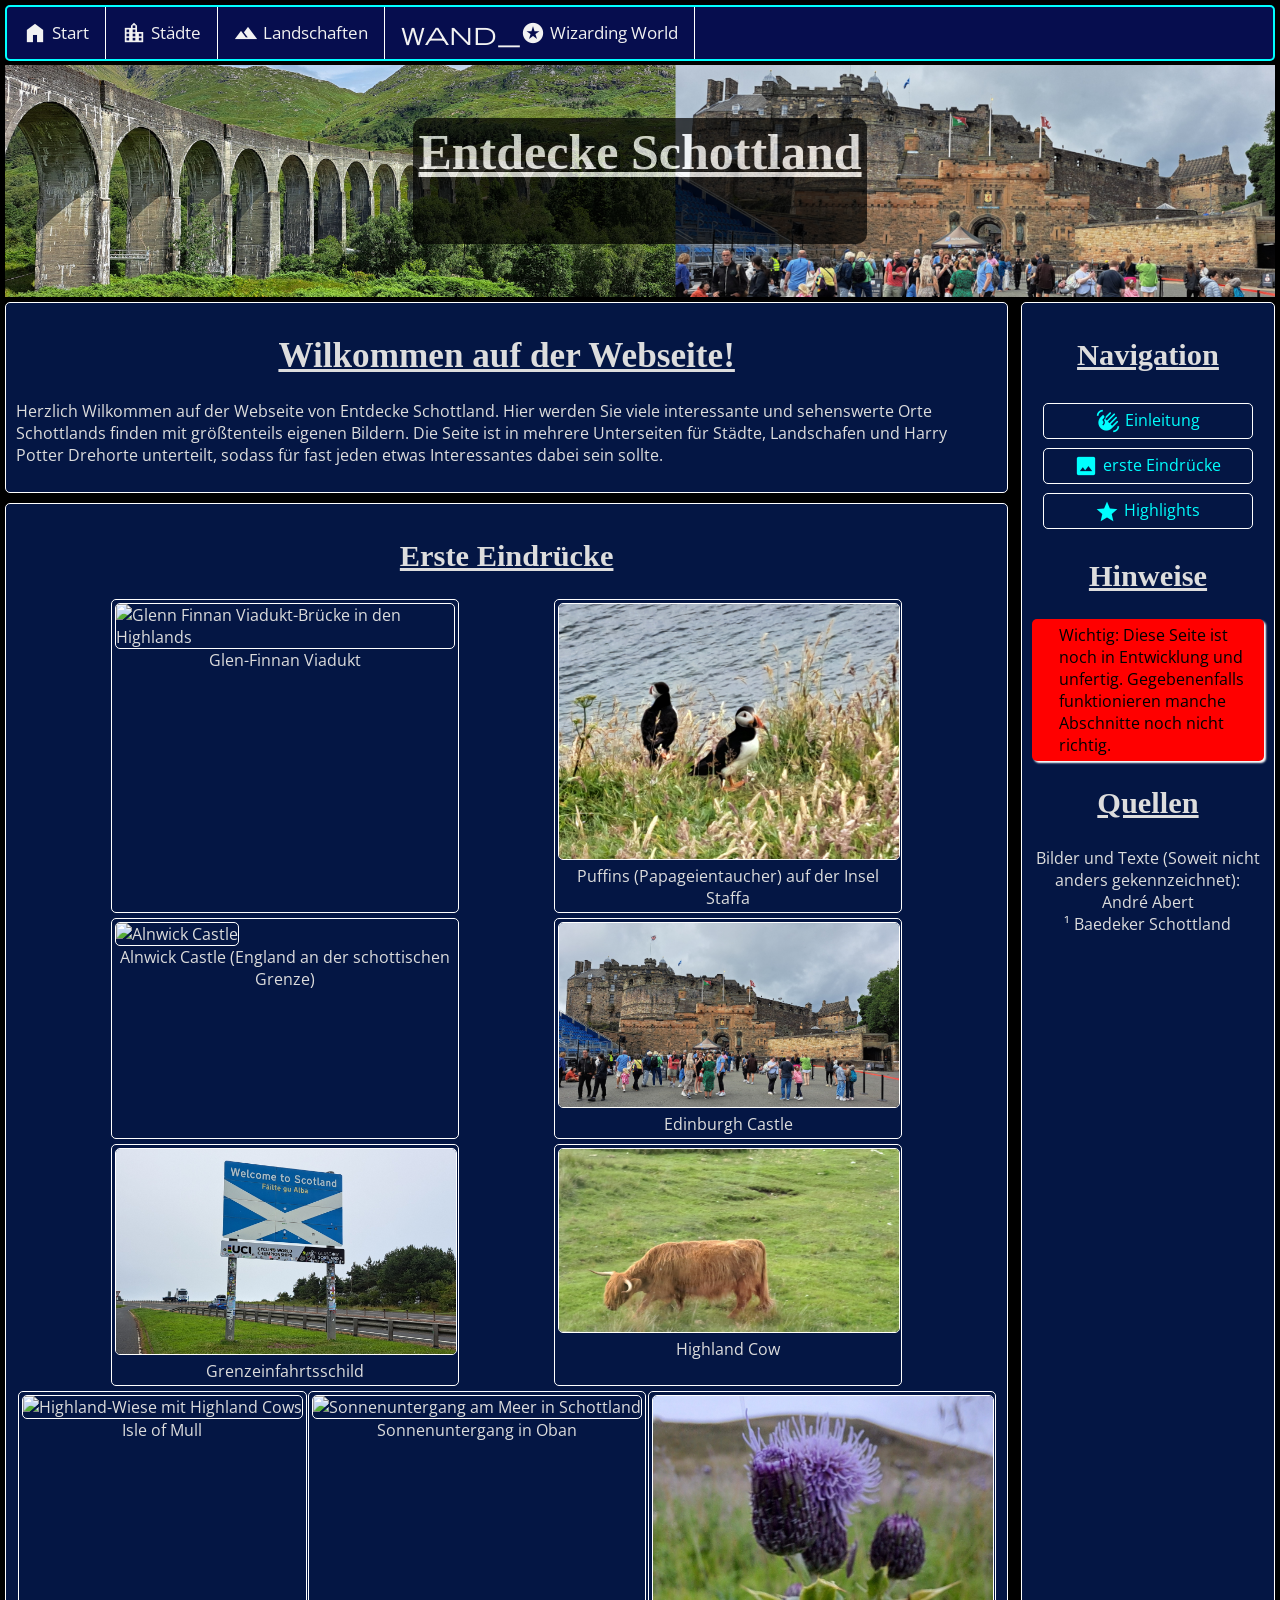
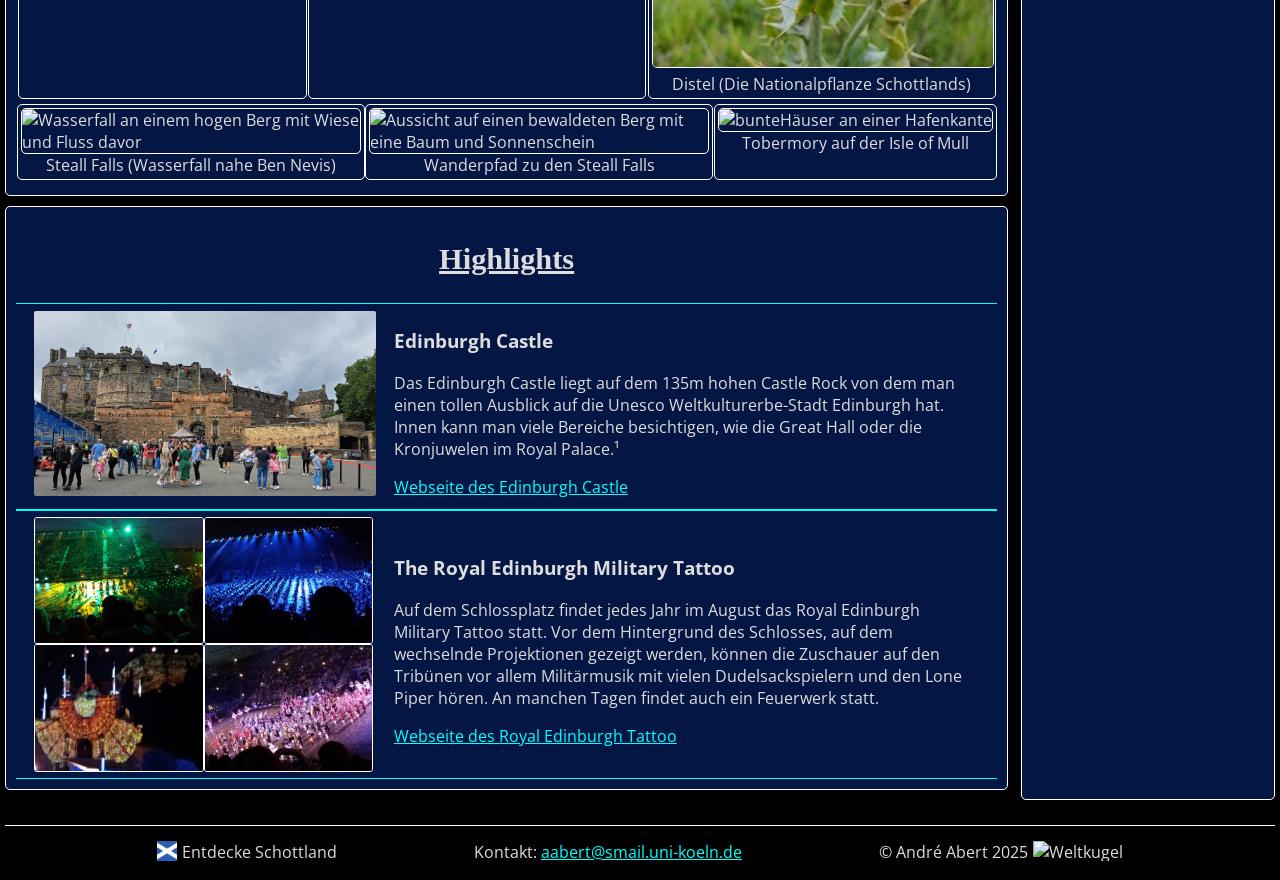
==== index.html @ 00a3480d "finished start page" ====
<!DOCTYPE html>
<html lang="de">
  <head>
    <meta charset="utf-8" >
    <meta name="viewport" content="width=device-width, initial-scale=1.0" >
    <!--    Für minimale Responsivität! Immer dazu tun! Anpassung an Bildschrimgröße! -->
    <title>Entdecke Schottland</title>
    <link rel="icon" type="image/x-icon" href="img/Favicon.jpg" >
    <link rel="stylesheet" href="css/meins.css" >
    <link rel="stylesheet" href="https://cdnjs.cloudflare.com/ajax/libs/font-awesome/6.7.2/css/font-awesome.min.css">
    <link rel="stylesheet" href="https://fonts.googleapis.com/css?family=Merriweather">  
    <link rel="stylesheet" href="https://fonts.googleapis.com/css?family=Open+Sans">  
    <link rel="stylesheet" href="https://fonts.googleapis.com/css2?family=Material+Symbols+Outlined">
  </head>

  <body>
   <div class="grid-container"> 
  <header><h1 class="banner">Entdecke Schottland</h1></header>
    <nav class="navItem"> <div class="topnav">
      <a href="#home"> <div class="navCat"><span class="material-symbols-outlined">home</span> Start </div></a>
      <a href="#news"> <div class="navCat"><span class="material-symbols-outlined">location_city</span> Städte </div></a>
      <a href="#Article"> <div class="navCat"> <span class="material-symbols-outlined">landscape</span> Landschaften </div></a>
      <a href="#contact"><div class="navCat"><span class="material-symbols-outlined">wand_stars</span> Wizarding World</div></a>
    </div> </nav>
    
    <main>
      <div id="intro" class="leftBox">
        <h1>Wilkommen auf der Webseite!</h1>
        <p>Herzlich Wilkommen auf der Webseite von Entdecke Schottland. Hier werden Sie viele interessante und sehenswerte Orte Schottlands finden mit größtenteils eigenen Bildern. 
          Die Seite ist in mehrere Unterseiten für Städte, Landschafen und Harry Potter Drehorte unterteilt, sodass für fast jeden etwas Interessantes dabei sein sollte.</p>        
      </div>
      <section class="leftBox" id="firstImpr">
        <h2>Erste Eindrücke</h2>
        <div class="leftBoxFlex">
          <div class="flexItem">
            <figure> <!--für Bilder-->
             <img class="inText" src="img//20240714_132753.jpg" alt="Glenn Finnan Viadukt-Brücke in den Highlands">
              <figcaption>Glen-Finnan Viadukt</figcaption>
            </figure>
          </div>
          <div class="flexItem">
            <figure> <!--für Bilder-->
              <img class="inText" src="img/puffins.jpg" alt="Puffins (Papageientauscher) an einer Felsenklippe">
              <figcaption>Puffins (Papageientaucher) auf der Insel Staffa</figcaption>
            </figure>
          </div>
          <div class="flexItem">
          <figure> <!--für Bilder-->
           <img class="inText" src="img/alnwick_castle.jpg" alt="Alnwick Castle">
            <figcaption>Alnwick Castle (England an der schottischen Grenze)</figcaption>
          </figure>
        </div>
          <div class="flexItem">
          <figure> <!--für Bilder-->
           <img class="inText" src="img/20240719_130351.jpg" alt="Endinburgh Castle Frontansicht">
            <figcaption>Edinburgh Castle</figcaption>
          </figure>
        </div>
        <div class="flexItem">
          <figure> <!--für Bilder-->
           <img class="inText" src="img/welcome_to_Scotland.jpg" alt="Schild mit der schottischen Flagge an dessen Grenze">
            <figcaption>Grenzeinfahrtsschild</figcaption>
          </figure>
        </div>
        <div class="flexItem">
          <figure> <!--für Bilder-->
           <img class="inText" src="img/highland_cow.jpg" alt="Highland Cow">
            <figcaption>Highland Cow</figcaption>
          </figure>
        </div>
        <div class="flexItem">
          <figure> <!--für Bilder-->
           <img class="inText" src="img/20240712_114142.jpg" alt="Highland-Wiese mit Highland Cows">
            <figcaption>Isle of Mull</figcaption>
          </figure>
        </div>
        <div class="flexItem">
          <figure> <!--für Bilder-->
           <img class="inText" src="img/Oban.jpg" alt="Sonnenuntergang am Meer in Schottland">
            <figcaption>Sonnenuntergang in Oban</figcaption>
          </figure>
        </div>
        <div class="flexItem">
          <figure> <!--für Bilder-->
           <img class="inText" src="img/distel.jpg" alt="eine Distel auf einer Wiese">
            <figcaption>Distel (Die Nationalpflanze Schottlands)</figcaption>
          </figure>
        </div>
        <div class="flexItem">
          <figure> <!--für Bilder-->
           <img class="inText" src="img/steall_waterfalls.jpg" alt="Wasserfall an einem hogen Berg mit Wiese und Fluss davor">
            <figcaption>Steall Falls (Wasserfall nahe Ben Nevis)</figcaption>
          </figure>
        </div>
        <div class="flexItem">
          <figure> <!--für Bilder-->
           <img class="inText" src="img/steallWaterfallsHikingTrail.jpg" alt="Aussicht auf einen bewaldeten Berg mit eine  Baum und Sonnenschein">
            <figcaption>Wanderpfad zu den Steall Falls</figcaption>
          </figure>
        </div>
        <div class="flexItem">
          <figure> <!--für Bilder-->
           <img class="inText" src="img/Tobermory(IsleOfMull).jpg" alt="bunteHäuser an einer Hafenkante">
            <figcaption>Tobermory auf der Isle of Mull</figcaption>
          </figure>
        </div>
        </div>
      </section>
      <section class="leftBox" id="highlights">
        <h2>Highlights</h2>
        <div class="articleFlex">
           <img class="article" src="img/20240719_130351.jpg" alt="Endinburgh Castle Frontansicht">
            <article class="flexItemBorderless">
             <h3>Edinburgh Castle</h3>
             <p>Das Edinburgh Castle liegt auf dem 135m hohen Castle Rock von dem man einen tollen Ausblick auf die Unesco Weltkulturerbe-Stadt Edinburgh hat.
              Innen kann man viele Bereiche besichtigen, wie die Great Hall oder die Kronjuwelen im Royal Palace.¹
            </p>       
            <a href="https://www.edinburghcastle.scot/">Webseite des Edinburgh Castle</a>
            </article>
        </div>
        <div class="articleFlex">
            <div class="collage">
              <img class="collageElement" src="img/EMT1.jpg" alt="Sicht von Tribüne auf den Vorplatz des Edinburgh Castle mit grüner Beleuchtung">
              <img class="collageElement" src="img/EMT2.jpg" alt="Sicht von Tribüne auf den Vorplatz des Edinburgh Castle mit blauer Beleuchtung und großen Musikgruppen">
              <img class="collageElement" src="img/EMT3.jpg" alt="Sicht von Tribüne auf das Edinburgh Castle, auf das ein Muster projeziert wird">
              <img class="collageElement" src="img/EMT4.jpg" alt="Sicht von Tribüne auf den Vorplatz des Edinburgh Castle mit Musikgruppen">
            </div>
            <article class="flexItemBorderless">
              <h3>The Royal Edinburgh Military Tattoo</h3>
              <p>Auf dem Schlossplatz findet jedes Jahr im August das Royal Edinburgh Military Tattoo statt. 
                Vor dem Hintergrund des Schlosses, auf dem wechselnde Projektionen gezeigt werden, können die Zuschauer auf den Tribünen vor allem Militärmusik mit vielen Dudelsackspielern und den Lone Piper hören.
               An manchen Tagen findet auch ein Feuerwerk statt.</p>  
               <a href="https://www.edinburghcastle.scot/">Webseite des Royal Edinburgh Tattoo</a>
            </article>
        	</div>
      </section>
      <div></div>
    </main>
    <section class="sidebar">
        <h2>Navigation</h2>
        <nav class="sidenav">
          <a href="#intro"> <div class="navCat"><span class="material-symbols-outlined">waving_hand</span> Einleitung </div></a>
          <a href="#firstImpr"> <div class="navCat"><span class="material-symbols-outlined">image</span> erste Eindrücke </div></a>
         <a href="#highlights"> <div class="navCat"><span class="material-symbols-outlined">star</span> Highlights </div></a>
        </nav>
        <h2>Hinweise</h2>
        <div class="warning"> Wichtig: Diese Seite ist noch in Entwicklung und unfertig. Gegebenenfalls funktionieren manche Abschnitte noch nicht richtig.</div>
        <h2>Quellen</h2>
        <p class="center">Bilder und Texte (Soweit nicht anders gekennzeichnet): André Abert
          <br>¹ Baedeker Schottland
        </p>
      </section>
    <footer class="leftBoxFlex">
      <div class="navCat"><img class="icon" src="img/Favicon.jpg" alt="Schottische Flagge"> Entdecke Schottland</div>
      <div>Kontakt: <a href="mailto:aabert@smail.uni-koeln.de">aabert@smail.uni-koeln.de </a></div>
      <div class="navCat"> © André Abert 2025 <img class="icon" src="img/Weltkugel.png" alt="Weltkugel"></div>
    </footer>
    </div> 
  </body>
</html>
---- css/meins.css ----
/* w3schools */
/* Add a black background color to the top navigation */
.topnav {
    background-color: #060d4e;
    overflow: hidden;
    border-radius: 5px;
    border: solid cyan 2px;
  }
  
  /* Style the links inside the navigation bar */
  .topnav a {
    float: left;
    color: #f2f2f2;
    text-align: center;
    padding: 14px 16px;
    text-decoration: none;
    font-size: 17px;
    border-right: solid 1px #ffffff;
    transition: 0.3s;
  }
  
  /* Change the color of links on hover */
  .topnav a:hover {
    background-color: #ddd;
    color: black;
  }
  
  /* Add a color to the active/current link */
  .topnav a.active {
    background-color: #0d8899;
    color: white;
  }

  /* Element Deklaration */
  body {
      margin: 5px;
      background-color: #000000;
      color: #ddd;
      font-family: "Open Sans", sans-serif;
  }

img.header {
    border-radius: 5px;
    border-color: black;
    width: 100%;
}
img.inText {
    border-radius: 5px;
    width: 100%;
    border: white solid 1px;
}
img.article {
  max-width: 35%;
  border-radius: 5px;
  padding: 3px;
  margin-bottom: 5px;
}

img.icon{
    height: 20px;
}

header{
   grid-row-start: 2;
    grid-row-end: 2;
    grid-column: 1 / span 2;
    background-image: url(../img/Banner.png);
    background-size: cover;
    padding: 1.5%;
    display: flex;
    justify-content: center;
    margin-bottom: 5px;
    margin-top: 5px;
}

footer {
  text-align: center;
  border-top: solid rgb(255, 255, 255) 1px;
  margin-top: 25px;
  padding: 15px;
  grid-row: 4 / span 1;
  grid-column: 1 / span 2;
}

h1 {
  font-family: Merriwheather, serif;
  font-size: 2.2em;
  font-weight: bold;
  text-decoration: underline;
  text-align: center;
}

h2 {
  font-family: Merriwheather, serif;
  font-size: 1.9em;
  font-weight: bold;
  text-decoration: underline;
  text-align: center;
}
a {
  color: aqua;
}

figure {
  margin: 0px;
}

figcaption {
  text-align: center;
}

/* Klassen Deklarationen */
.grid-container {
  display: grid;
  background-color: #000000;
  grid-template-columns: 79% 20%;
  grid-template-rows: 55px 10% auto 80px;
  column-gap: 1%;
}
/* Navigation*/
.navItem {
   grid-row-start: 1;
    grid-row-end: 1;
    grid-column: 1 / span 2;
    position: sticky ;
    left: 0;
    top: 0;
    
}

.sidenav {
  display: flex;
  flex-wrap: wrap;
  justify-content: center;
}

.sidenav a {
  width:90%;
  margin: 2%;
  border: solid white 1px;
  border-radius: 5px;
  padding-top: 5px;
  padding-bottom: 5px;
  color: cyan;
  text-decoration: none;
}

.sidenav a:hover {
  background-color: #ffffff;
  color: #020522;
  opacity: 0.8;
  transition: 0.5s;
}

.leftBox {
     border: solid rgb(255, 255, 255) 1px;
    border-radius: 5px;
    background-color: #041644;
    padding: 10px;
    grid-row: 3/3;
    grid-column: 1/1;
    margin-bottom: 1%;
}

.leftBoxFlex {
    display: flex;
    flex-wrap: wrap;
    justify-content: space-evenly;
}

.articleFlex {
    display: flex;
    flex-wrap: wrap;
    justify-content: space-evenly;
    padding: 3px;
    align-items: center;
    border-top: 1px cyan solid;
    border-bottom: 1px cyan solid;
}

.flexItem {
  max-width: 340px;
  border: 1px white solid;
  border-radius: 5px;
  padding: 3px;
  margin-bottom: 5px;
}

.flexItemBorderless {
  max-width: 60%;
  border-radius: 5px;
  padding: 3px;
  margin-bottom: 5px;
}

.sidebar {
  grid-row: 3/3;
  grid-column: 2/2;
  background-color: #041644;
  border: solid rgb(255, 255, 255) 1px;
  padding: 10px;
  border-radius: 5px;
}

.banner{
  font-weight: bolder;
  font-size: 50px;
  color: #ffffff;
  background-color: #000000;
  opacity: 0.7;
  padding: 5px;
  border-radius: 10px;
}

.warning {
  background-color: red;
  color: black;
  border-left: 22px solid red;
  padding: 5px;
  border-radius: 5px;
  box-shadow: white 2px 2px 2px ;
}

.collage {
  display: flex;
  max-width: 35%;
  border-radius: 5px;
  padding: 3px;
  margin: 0px;
  flex-wrap: wrap;
}

.collageElement {
  width: 49%;
  border-radius: 3px;
  margin:0px;
  border: white solid 1px;
}

/* Icons*/
.material-symbols-outlined {
  font-variation-settings:
  'FILL' 1,
  'wght' 500,
  'GRAD' 0,
  'opsz' 100
}

.navCat {
  display: flex;
  justify-content: center;
  column-gap: 5px;
}
.navcat:hover {
  background-color: #000000;
}

.center {
  text-align: center;
}

/* Identifier Deklaration */
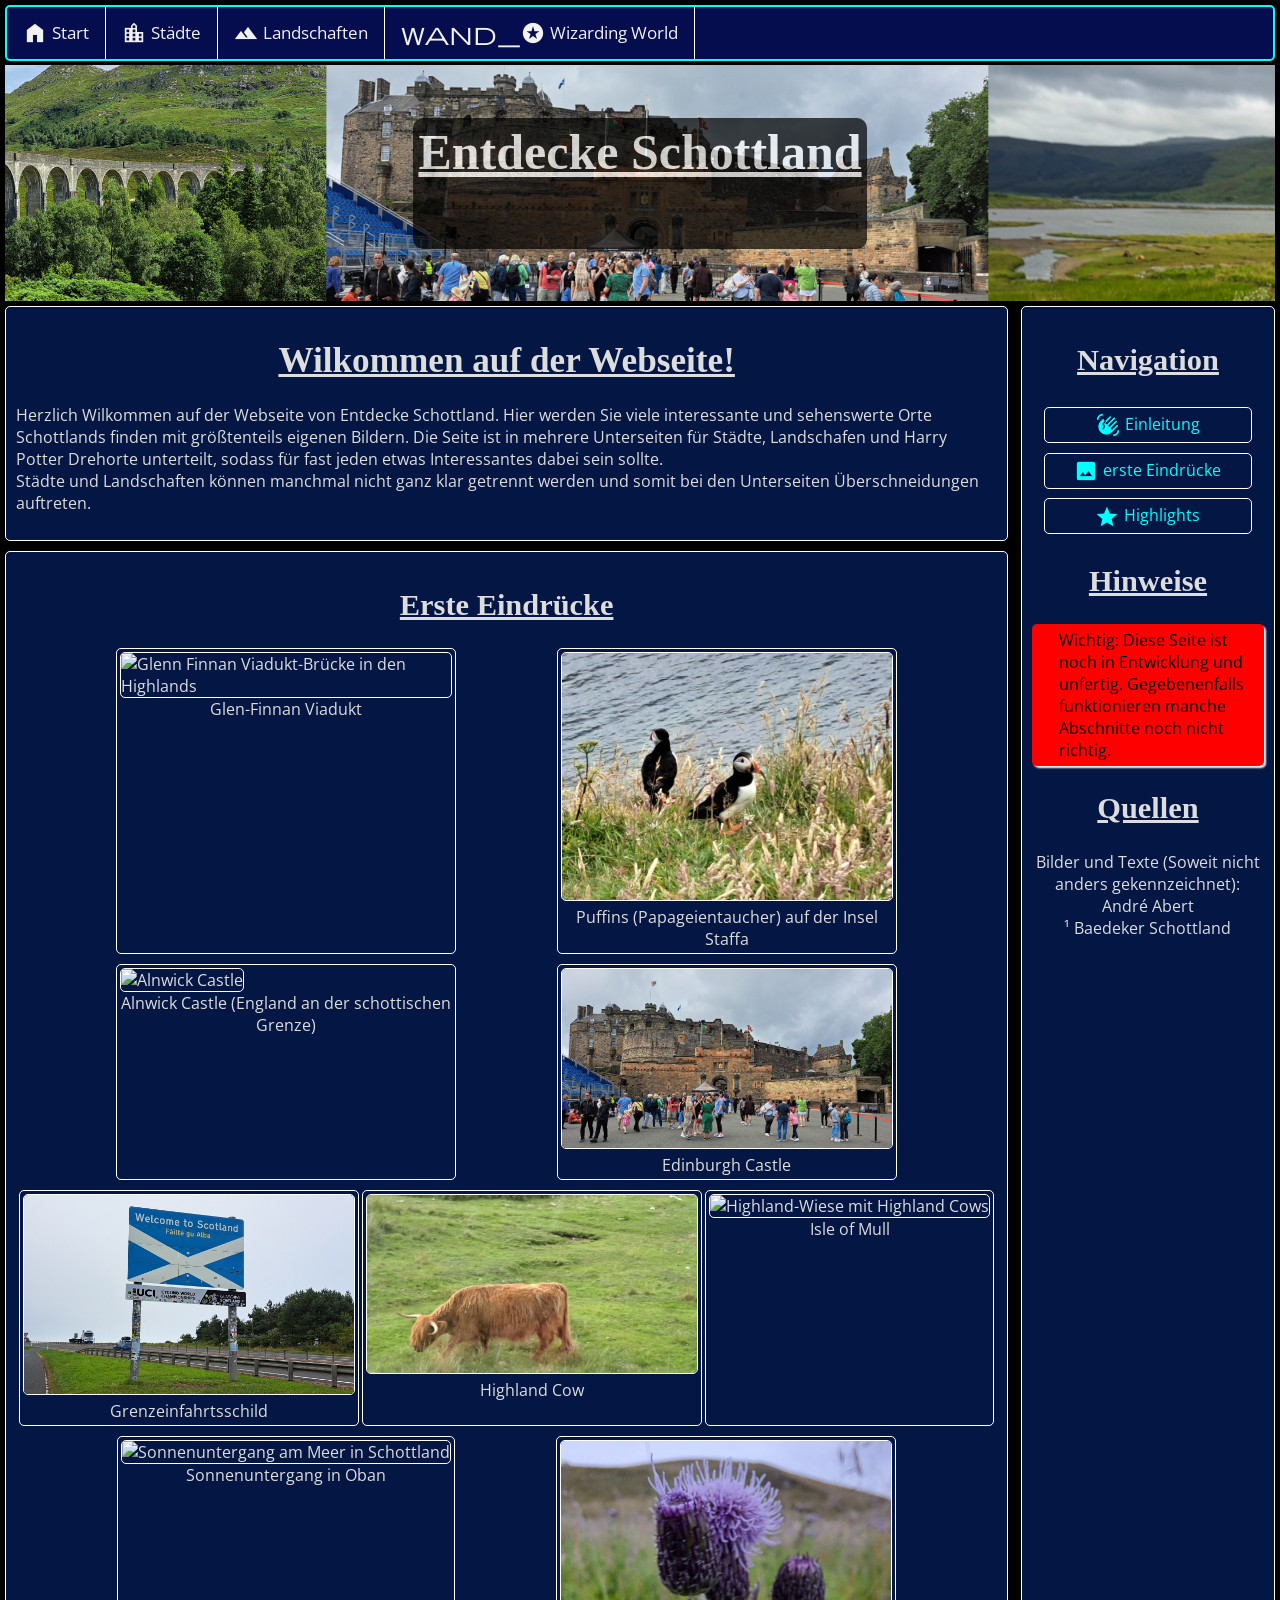
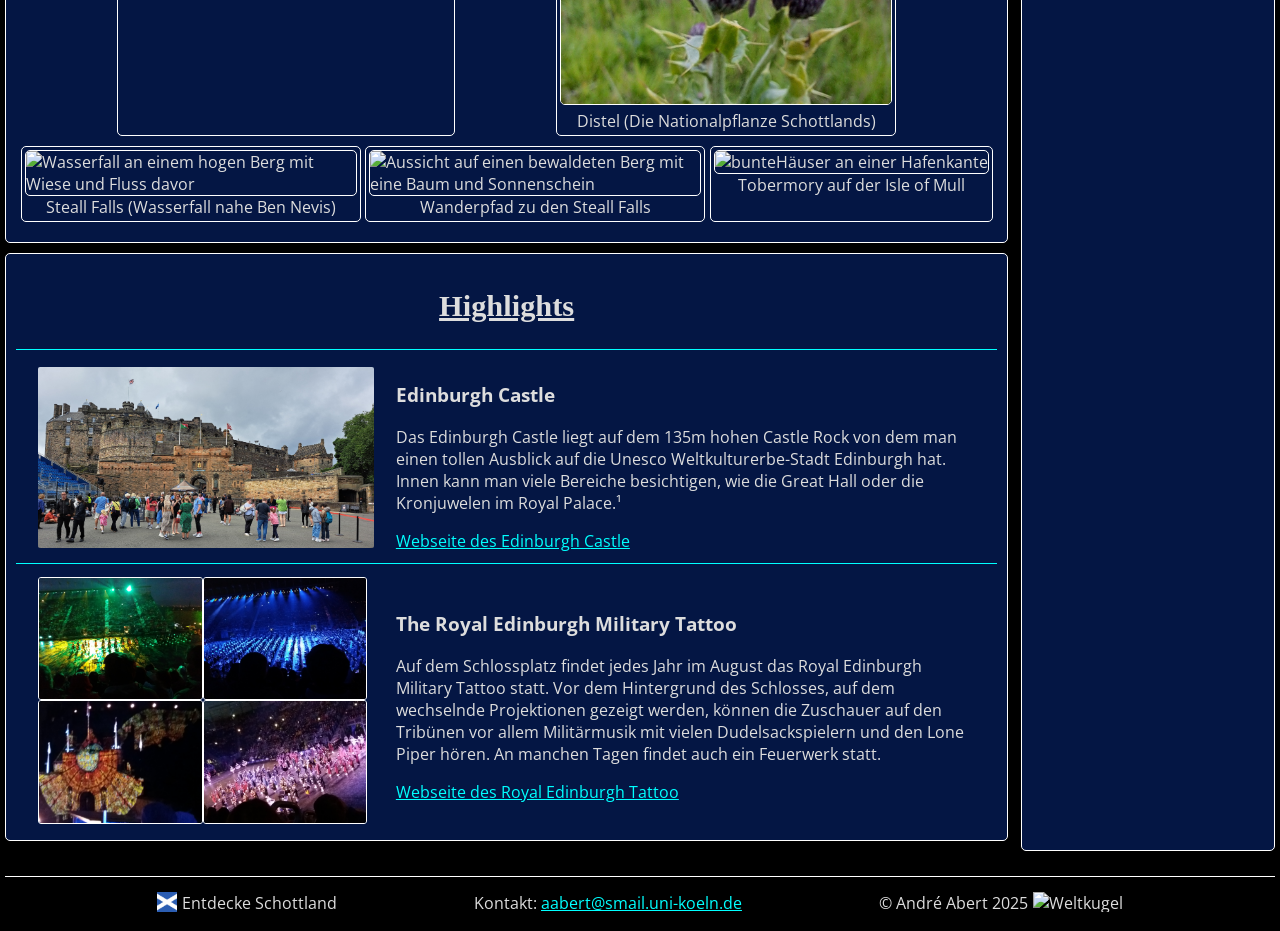
==== commit de834081: "added Stadt" ====
--- a/index.html
+++ b/index.html
@@ -1,40 +1,56 @@
 <!DOCTYPE html>
 <html lang="de">
-  <head>
-    <meta charset="utf-8" >
-    <meta name="viewport" content="width=device-width, initial-scale=1.0" >
-    <!--    Für minimale Responsivität! Immer dazu tun! Anpassung an Bildschrimgröße! -->
-    <title>Entdecke Schottland</title>
-    <link rel="icon" type="image/x-icon" href="img/Favicon.jpg" >
-    <link rel="stylesheet" href="css/meins.css" >
-    <link rel="stylesheet" href="https://cdnjs.cloudflare.com/ajax/libs/font-awesome/6.7.2/css/font-awesome.min.css">
-    <link rel="stylesheet" href="https://fonts.googleapis.com/css?family=Merriweather">  
-    <link rel="stylesheet" href="https://fonts.googleapis.com/css?family=Open+Sans">  
-    <link rel="stylesheet" href="https://fonts.googleapis.com/css2?family=Material+Symbols+Outlined">
-  </head>
 
-  <body>
-   <div class="grid-container"> 
-  <header><h1 class="banner">Entdecke Schottland</h1></header>
-    <nav class="navItem"> <div class="topnav">
-      <a href="#home"> <div class="navCat"><span class="material-symbols-outlined">home</span> Start </div></a>
-      <a href="#news"> <div class="navCat"><span class="material-symbols-outlined">location_city</span> Städte </div></a>
-      <a href="#Article"> <div class="navCat"> <span class="material-symbols-outlined">landscape</span> Landschaften </div></a>
-      <a href="#contact"><div class="navCat"><span class="material-symbols-outlined">wand_stars</span> Wizarding World</div></a>
-    </div> </nav>
-    
+<head>
+  <meta charset="utf-8">
+  <meta name="viewport" content="width=device-width, initial-scale=1.0">
+  <!--    Für minimale Responsivität! Immer dazu tun! Anpassung an Bildschrimgröße! -->
+  <title>Entdecke Schottland</title>
+  <link rel="icon" type="image/x-icon" href="img/Favicon.jpg">
+  <link rel="stylesheet" href="css/meins.css">
+  <link rel="stylesheet" href="https://cdnjs.cloudflare.com/ajax/libs/font-awesome/6.7.2/css/font-awesome.min.css">
+  <link rel="stylesheet" href="https://fonts.googleapis.com/css?family=Merriweather">
+  <link rel="stylesheet" href="https://fonts.googleapis.com/css?family=Open+Sans">
+  <link rel="stylesheet" href="https://fonts.googleapis.com/css2?family=Material+Symbols+Outlined">
+</head>
+
+<body>
+  <div class="grid-container">
+    <header>
+      <h1 class="banner">Entdecke Schottland</h1>
+    </header>
+    <nav class="navItem">
+      <div class="topnav">
+        <a href="">
+          <div class="navCatTop"><span class="material-symbols-outlined">home</span> Start </div>
+        </a>
+        <a href="./stadt.html">
+          <div class="navCatTop"><span class="material-symbols-outlined">location_city</span> Städte </div>
+        </a>
+        <a href="#Article">
+          <div class="navCatTop"> <span class="material-symbols-outlined">landscape</span> Landschaften </div>
+        </a>
+        <a href="#contact">
+          <div class="navCatTop"><span class="material-symbols-outlined">wand_stars</span> Wizarding World</div>
+        </a>
+      </div>
+    </nav>
+
     <main>
       <div id="intro" class="leftBox">
         <h1>Wilkommen auf der Webseite!</h1>
-        <p>Herzlich Wilkommen auf der Webseite von Entdecke Schottland. Hier werden Sie viele interessante und sehenswerte Orte Schottlands finden mit größtenteils eigenen Bildern. 
-          Die Seite ist in mehrere Unterseiten für Städte, Landschafen und Harry Potter Drehorte unterteilt, sodass für fast jeden etwas Interessantes dabei sein sollte.</p>        
+        <p>Herzlich Wilkommen auf der Webseite von Entdecke Schottland. Hier werden Sie viele interessante und
+          sehenswerte Orte Schottlands finden mit größtenteils eigenen Bildern.
+          Die Seite ist in mehrere Unterseiten für Städte, Landschafen und Harry Potter Drehorte unterteilt, sodass für
+          fast jeden etwas Interessantes dabei sein sollte.<br>Städte und Landschaften können manchmal nicht ganz klar
+          getrennt werden und somit bei den Unterseiten Überschneidungen auftreten.</p>
       </div>
       <section class="leftBox" id="firstImpr">
         <h2>Erste Eindrücke</h2>
         <div class="leftBoxFlex">
           <div class="flexItem">
             <figure> <!--für Bilder-->
-             <img class="inText" src="img//20240714_132753.jpg" alt="Glenn Finnan Viadukt-Brücke in den Highlands">
+              <img class="inText" src="img//20240714_132753.jpg" alt="Glenn Finnan Viadukt-Brücke in den Highlands">
               <figcaption>Glen-Finnan Viadukt</figcaption>
             </figure>
           </div>
@@ -45,116 +61,127 @@
             </figure>
           </div>
           <div class="flexItem">
-          <figure> <!--für Bilder-->
-           <img class="inText" src="img/alnwick_castle.jpg" alt="Alnwick Castle">
-            <figcaption>Alnwick Castle (England an der schottischen Grenze)</figcaption>
-          </figure>
-        </div>
+            <figure> <!--für Bilder-->
+              <img class="inText" src="img/alnwick_castle.jpg" alt="Alnwick Castle">
+              <figcaption>Alnwick Castle (England an der schottischen Grenze)</figcaption>
+            </figure>
+          </div>
           <div class="flexItem">
-          <figure> <!--für Bilder-->
-           <img class="inText" src="img/20240719_130351.jpg" alt="Endinburgh Castle Frontansicht">
-            <figcaption>Edinburgh Castle</figcaption>
-          </figure>
-        </div>
-        <div class="flexItem">
-          <figure> <!--für Bilder-->
-           <img class="inText" src="img/welcome_to_Scotland.jpg" alt="Schild mit der schottischen Flagge an dessen Grenze">
-            <figcaption>Grenzeinfahrtsschild</figcaption>
-          </figure>
-        </div>
-        <div class="flexItem">
-          <figure> <!--für Bilder-->
-           <img class="inText" src="img/highland_cow.jpg" alt="Highland Cow">
-            <figcaption>Highland Cow</figcaption>
-          </figure>
-        </div>
-        <div class="flexItem">
-          <figure> <!--für Bilder-->
-           <img class="inText" src="img/20240712_114142.jpg" alt="Highland-Wiese mit Highland Cows">
-            <figcaption>Isle of Mull</figcaption>
-          </figure>
-        </div>
-        <div class="flexItem">
-          <figure> <!--für Bilder-->
-           <img class="inText" src="img/Oban.jpg" alt="Sonnenuntergang am Meer in Schottland">
-            <figcaption>Sonnenuntergang in Oban</figcaption>
-          </figure>
-        </div>
-        <div class="flexItem">
-          <figure> <!--für Bilder-->
-           <img class="inText" src="img/distel.jpg" alt="eine Distel auf einer Wiese">
-            <figcaption>Distel (Die Nationalpflanze Schottlands)</figcaption>
-          </figure>
-        </div>
-        <div class="flexItem">
-          <figure> <!--für Bilder-->
-           <img class="inText" src="img/steall_waterfalls.jpg" alt="Wasserfall an einem hogen Berg mit Wiese und Fluss davor">
-            <figcaption>Steall Falls (Wasserfall nahe Ben Nevis)</figcaption>
-          </figure>
-        </div>
-        <div class="flexItem">
-          <figure> <!--für Bilder-->
-           <img class="inText" src="img/steallWaterfallsHikingTrail.jpg" alt="Aussicht auf einen bewaldeten Berg mit eine  Baum und Sonnenschein">
-            <figcaption>Wanderpfad zu den Steall Falls</figcaption>
-          </figure>
-        </div>
-        <div class="flexItem">
-          <figure> <!--für Bilder-->
-           <img class="inText" src="img/Tobermory(IsleOfMull).jpg" alt="bunteHäuser an einer Hafenkante">
-            <figcaption>Tobermory auf der Isle of Mull</figcaption>
-          </figure>
-        </div>
+            <figure> <!--für Bilder-->
+              <img class="inText" src="img/20240719_130351.jpg" alt="Endinburgh Castle Frontansicht">
+              <figcaption>Edinburgh Castle</figcaption>
+            </figure>
+          </div>
+          <div class="flexItem">
+            <figure> <!--für Bilder-->
+              <img class="inText" src="img/welcome_to_Scotland.jpg"
+                alt="Schild mit der schottischen Flagge an dessen Grenze">
+              <figcaption>Grenzeinfahrtsschild</figcaption>
+            </figure>
+          </div>
+          <div class="flexItem">
+            <figure> <!--für Bilder-->
+              <img class="inText" src="img/highland_cow.jpg" alt="Highland Cow">
+              <figcaption>Highland Cow</figcaption>
+            </figure>
+          </div>
+          <div class="flexItem">
+            <figure> <!--für Bilder-->
+              <img class="inText" src="img/20240712_114142.jpg" alt="Highland-Wiese mit Highland Cows">
+              <figcaption>Isle of Mull</figcaption>
+            </figure>
+          </div>
+          <div class="flexItem">
+            <figure> <!--für Bilder-->
+              <img class="inText" src="img/Oban.jpg" alt="Sonnenuntergang am Meer in Schottland">
+              <figcaption>Sonnenuntergang in Oban</figcaption>
+            </figure>
+          </div>
+          <div class="flexItem">
+            <figure> <!--für Bilder-->
+              <img class="inText" src="img/distel.jpg" alt="eine Distel auf einer Wiese">
+              <figcaption>Distel (Die Nationalpflanze Schottlands)</figcaption>
+            </figure>
+          </div>
+          <div class="flexItem">
+            <figure> <!--für Bilder-->
+              <img class="inText" src="img/steall_waterfalls.jpg"
+                alt="Wasserfall an einem hogen Berg mit Wiese und Fluss davor">
+              <figcaption>Steall Falls (Wasserfall nahe Ben Nevis)</figcaption>
+            </figure>
+          </div>
+          <div class="flexItem">
+            <figure> <!--für Bilder-->
+              <img class="inText" src="img/steallWaterfallsHikingTrail.jpg"
+                alt="Aussicht auf einen bewaldeten Berg mit eine  Baum und Sonnenschein">
+              <figcaption>Wanderpfad zu den Steall Falls</figcaption>
+            </figure>
+          </div>
+          <div class="flexItem">
+            <figure> <!--für Bilder-->
+              <img class="inText" src="img/Tobermory(IsleOfMull).jpg" alt="bunteHäuser an einer Hafenkante">
+              <figcaption>Tobermory auf der Isle of Mull</figcaption>
+            </figure>
+          </div>
         </div>
       </section>
       <section class="leftBox" id="highlights">
         <h2>Highlights</h2>
         <div class="articleFlex">
-           <img class="article" src="img/20240719_130351.jpg" alt="Endinburgh Castle Frontansicht">
-            <article class="flexItemBorderless">
-             <h3>Edinburgh Castle</h3>
-             <p>Das Edinburgh Castle liegt auf dem 135m hohen Castle Rock von dem man einen tollen Ausblick auf die Unesco Weltkulturerbe-Stadt Edinburgh hat.
+          <img class="article" src="img/20240719_130351.jpg" alt="Endinburgh Castle Frontansicht">
+          <article class="flexItemBorderless">
+            <h3>Edinburgh Castle</h3>
+            <p>Das Edinburgh Castle liegt auf dem 135m hohen Castle Rock von dem man einen tollen Ausblick auf die
+              Unesco Weltkulturerbe-Stadt Edinburgh hat.
               Innen kann man viele Bereiche besichtigen, wie die Great Hall oder die Kronjuwelen im Royal Palace.¹
-            </p>       
+            </p>
             <a href="https://www.edinburghcastle.scot/">Webseite des Edinburgh Castle</a>
-            </article>
+          </article>
         </div>
         <div class="articleFlex">
-            <div class="collage">
-              <img class="collageElement" src="img/EMT1.jpg" alt="Sicht von Tribüne auf den Vorplatz des Edinburgh Castle mit grüner Beleuchtung">
-              <img class="collageElement" src="img/EMT2.jpg" alt="Sicht von Tribüne auf den Vorplatz des Edinburgh Castle mit blauer Beleuchtung und großen Musikgruppen">
-              <img class="collageElement" src="img/EMT3.jpg" alt="Sicht von Tribüne auf das Edinburgh Castle, auf das ein Muster projeziert wird">
-              <img class="collageElement" src="img/EMT4.jpg" alt="Sicht von Tribüne auf den Vorplatz des Edinburgh Castle mit Musikgruppen">
-            </div>
-            <article class="flexItemBorderless">
-              <h3>The Royal Edinburgh Military Tattoo</h3>
-              <p>Auf dem Schlossplatz findet jedes Jahr im August das Royal Edinburgh Military Tattoo statt. 
-                Vor dem Hintergrund des Schlosses, auf dem wechselnde Projektionen gezeigt werden, können die Zuschauer auf den Tribünen vor allem Militärmusik mit vielen Dudelsackspielern und den Lone Piper hören.
-               An manchen Tagen findet auch ein Feuerwerk statt.</p>  
-               <a href="https://www.edinburghcastle.scot/">Webseite des Royal Edinburgh Tattoo</a>
-            </article>
-        	</div>
+          <div class="collage">
+            <img class="collageElement" src="img/EMT1.jpg"
+              alt="Sicht von Tribüne auf den Vorplatz des Edinburgh Castle mit grüner Beleuchtung">
+            <img class="collageElement" src="img/EMT2.jpg"
+              alt="Sicht von Tribüne auf den Vorplatz des Edinburgh Castle mit blauer Beleuchtung und großen Musikgruppen">
+            <img class="collageElement" src="img/EMT3.jpg"
+              alt="Sicht von Tribüne auf das Edinburgh Castle, auf das ein Muster projeziert wird">
+            <img class="collageElement" src="img/EMT4.jpg"
+              alt="Sicht von Tribüne auf den Vorplatz des Edinburgh Castle mit Musikgruppen">
+          </div>
+          <article class="flexItemBorderless">
+            <h3>The Royal Edinburgh Military Tattoo</h3>
+            <p>Auf dem Schlossplatz findet jedes Jahr im August das Royal Edinburgh Military Tattoo statt.
+              Vor dem Hintergrund des Schlosses, auf dem wechselnde Projektionen gezeigt werden, können die Zuschauer
+              auf den Tribünen vor allem Militärmusik mit vielen Dudelsackspielern und den Lone Piper hören.
+              An manchen Tagen findet auch ein Feuerwerk statt.</p>
+            <a href="https://www.edinburghcastle.scot/">Webseite des Royal Edinburgh Tattoo</a>
+          </article>
+        </div>
       </section>
       <div></div>
     </main>
     <section class="sidebar">
-        <h2>Navigation</h2>
-        <nav class="sidenav">
-          <a href="#intro"> <div class="navCat"><span class="material-symbols-outlined">waving_hand</span> Einleitung </div></a>
-          <a href="#firstImpr"> <div class="navCat"><span class="material-symbols-outlined">image</span> erste Eindrücke </div></a>
-         <a href="#highlights"> <div class="navCat"><span class="material-symbols-outlined">star</span> Highlights </div></a>
-        </nav>
-        <h2>Hinweise</h2>
-        <div class="warning"> Wichtig: Diese Seite ist noch in Entwicklung und unfertig. Gegebenenfalls funktionieren manche Abschnitte noch nicht richtig.</div>
-        <h2>Quellen</h2>
-        <p class="center">Bilder und Texte (Soweit nicht anders gekennzeichnet): André Abert
-          <br>¹ Baedeker Schottland
-        </p>
-      </section>
+      <h2>Navigation</h2>
+      <nav class="sidenav">
+        <a href="#intro" class="navCat"><span class="material-symbols-outlined">waving_hand</span> Einleitung </a>
+        <a href="#firstImpr" class="navCat"><span class="material-symbols-outlined">image</span> erste Eindrücke </a>
+        <a href="#highlights" class="navCat"><span class="material-symbols-outlined">star</span> Highlights </a>
+      </nav>
+      <h2>Hinweise</h2>
+      <div class="warning"> Wichtig: Diese Seite ist noch in Entwicklung und unfertig. Gegebenenfalls funktionieren
+        manche Abschnitte noch nicht richtig.</div>
+      <h2>Quellen</h2>
+      <p class="center">Bilder und Texte (Soweit nicht anders gekennzeichnet): André Abert
+        <br>¹ Baedeker Schottland
+      </p>
+    </section>
     <footer class="leftBoxFlex">
-      <div class="navCat"><img class="icon" src="img/Favicon.jpg" alt="Schottische Flagge"> Entdecke Schottland</div>
+      <div class="navCatTop"><img class="icon" src="img/Favicon.jpg" alt="Schottische Flagge"> Entdecke Schottland</div>
       <div>Kontakt: <a href="mailto:aabert@smail.uni-koeln.de">aabert@smail.uni-koeln.de </a></div>
-      <div class="navCat"> © André Abert 2025 <img class="icon" src="img/Weltkugel.png" alt="Weltkugel"></div>
+      <div class="navCatTop"> © André Abert 2025 <img class="icon" src="img/Weltkugel.png" alt="Weltkugel"></div>
     </footer>
-    </div> 
-  </body>
-</html>
+  </div>
+</body>
+
+</html>
--- a/css/meins.css
+++ b/css/meins.css
@@ -1,10 +1,18 @@
 /* w3schools */
 /* Add a black background color to the top navigation */
+* {
+  box-sizing: border-box;
+}
+html {
+  scroll-behavior: smooth;
+}
+
 .topnav {
     background-color: #060d4e;
     overflow: hidden;
     border-radius: 5px;
     border: solid cyan 2px;
+    z-index: 1000;
   }
   
   /* Style the links inside the navigation bar */
@@ -30,6 +38,99 @@
     background-color: #0d8899;
     color: white;
   }
+  /*Slideshow*/
+  
+/* Slideshow container */
+.slideshow-container {
+  position: relative;
+  margin: auto;
+  z-index: 1;
+}
+
+.slideshow {
+  width: 35%;
+}
+
+/* Hide the images by default */
+.mySlides , .mySlides2 {
+  display: none;
+}
+
+/* Next & previous buttons */
+.prev, .next {
+  cursor: pointer;
+  position: absolute;
+  top: 50%;
+  width: auto;
+  margin-top: -22px;
+  padding: 16px;
+  color: white;
+  font-weight: bold;
+  font-size: 18px;
+  transition: 0.6s ease;
+  border-radius: 0 3px 3px 0;
+  user-select: none;
+  backdrop-filter: brightness(0.7);
+}
+
+/* Position the "next button" to the right */
+.next {
+  right: 0;
+  border-radius: 3px 0 0 3px;
+}
+
+/* On hover, add a black background color with a little bit see-through */
+.prev:hover, .next:hover {
+  background-color: rgba(0,0,0,0.8);
+}
+
+/* Caption text */
+.text {
+  color: #f2f2f2;
+  font-size: 15px;
+  padding: 8px 12px;
+  position: absolute;
+  bottom: 8px;
+  width: 100%;
+  text-align: center;
+  backdrop-filter: blur(5px) brightness(0.4);
+}
+
+/* Number text (1/3 etc) */
+.numbertext {
+  color: #f2f2f2;
+  font-size: 12px;
+  padding: 8px 12px;
+  position: absolute;
+  top: 0;
+}
+
+/* The dots/bullets/indicators */
+.dot, .dot2 {
+  cursor: pointer;
+  height: 15px;
+  width: 15px;
+  margin: 0 2px;
+  background-color: #bbb;
+  border-radius: 50%;
+  display: inline-block;
+  transition: background-color 0.6s ease;
+}
+
+.active, .dot:hover, .dot2:hover {
+  background-color: #717171;
+}
+
+/* Fading animation */
+.fade {
+  animation-name: fade;
+  animation-duration: 1.5s;
+}
+
+@keyframes fade {
+  from {opacity: .4}
+  to {opacity: 1}
+}
 
   /* Element Deklaration */
   body {
@@ -65,6 +166,7 @@
     grid-row-end: 2;
     grid-column: 1 / span 2;
     background-image: url(../img/Banner.png);
+    background-position: center;
     background-size: cover;
     padding: 1.5%;
     display: flex;
@@ -135,14 +237,7 @@
 }
 
 .sidenav a {
-  width:90%;
-  margin: 2%;
-  border: solid white 1px;
-  border-radius: 5px;
-  padding-top: 5px;
-  padding-bottom: 5px;
-  color: cyan;
-  text-decoration: none;
+  
 }
 
 .sidenav a:hover {
@@ -175,7 +270,17 @@
     padding: 3px;
     align-items: center;
     border-top: 1px cyan solid;
-    border-bottom: 1px cyan solid;
+    padding-top: 10px;
+}
+
+.articleFlexRight {
+    display: flex;
+    flex-wrap: wrap;
+    justify-content: space-evenly;
+    padding: 3px;
+    align-items: center;
+    padding-top: 10px;
+    flex-direction: row-reverse;
 }
 
 .flexItem {
@@ -183,7 +288,7 @@
   border: 1px white solid;
   border-radius: 5px;
   padding: 3px;
-  margin-bottom: 5px;
+  margin-bottom: 10px;
 }
 
 .flexItemBorderless {
@@ -250,7 +355,36 @@
   display: flex;
   justify-content: center;
   column-gap: 5px;
-}
+  width:90%;
+  margin: 2%;
+  border: solid white 1px;
+  border-radius: 5px;
+  padding-top: 5px;
+  padding-bottom: 5px;
+  color: cyan;
+  text-decoration: none;
+}
+
+.navCatUnder {
+  display: flex;
+  justify-content: center;
+  column-gap: 5px;
+  border-left: solid 2px white;
+  margin-left: 15%;
+  width:75%;
+  margin-top: 5px;
+  padding-bottom: 5px;
+  padding-top: 5px;
+  color: cyan;
+  text-decoration: none;
+}
+
+.navCatTop {
+  display: flex;
+  justify-content: center;
+  column-gap: 5px;
+}
+
 .navcat:hover {
   background-color: #000000;
 }
@@ -259,6 +393,39 @@
   text-align: center;
 }
 
+.eingabeFeld {
+  display: flex;
+  flex-direction: column;
+  align-items: center;
+}
+
+.eingabeFeld input {
+  width: 100%;
+  padding: 5px;
+  margin: 5px;
+  border-radius: 5px;
+  border: solid 1px #ccc;
+}
+
+.eingabeFeld textarea {
+  width: 80%;
+  padding: 5px;
+  margin: 5px;
+  border-radius: 5px;
+  border: solid 1px #ccc;
+}
+
+button {
+  margin-left: 10%;
+  border: cyan double 1px;
+  border-radius: 5px;
+  padding: 5px
+}
+
+button:hover {
+  cursor: pointer;
+}
+
 /* Identifier Deklaration */
 
 
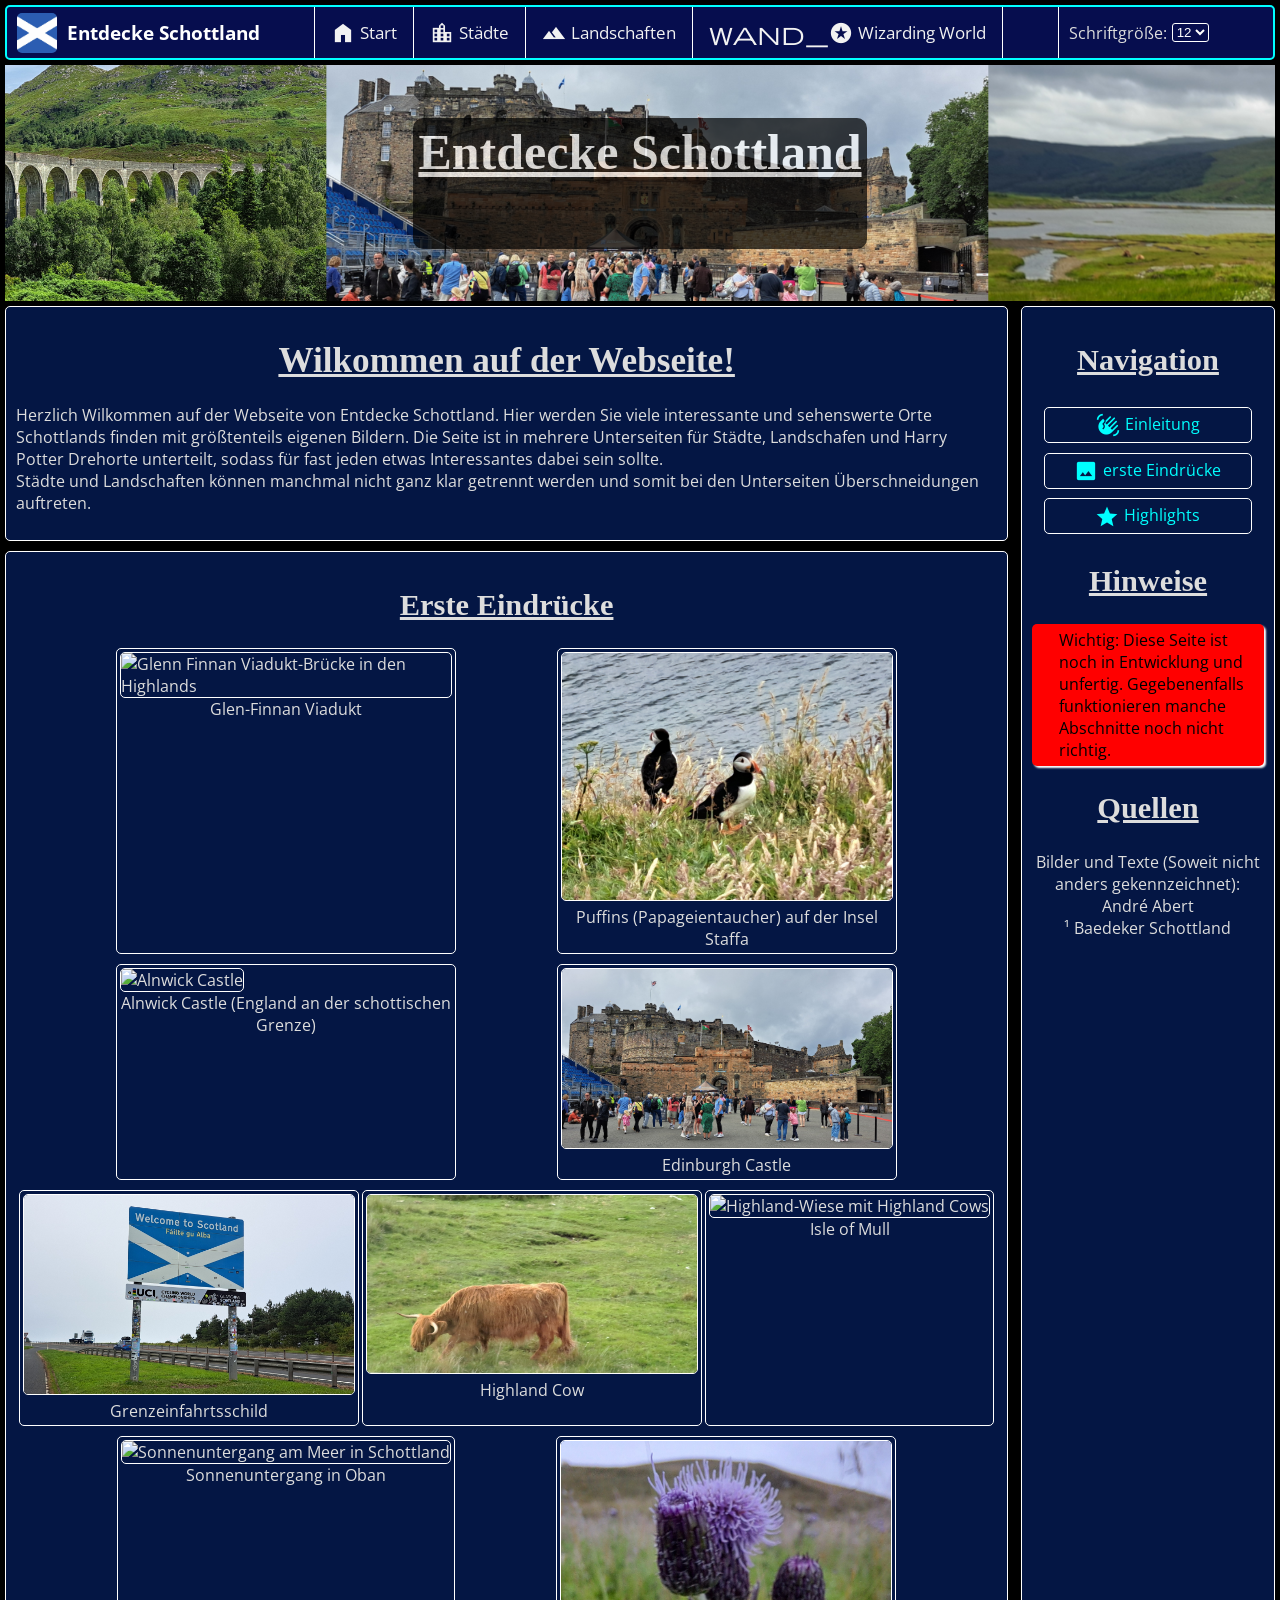
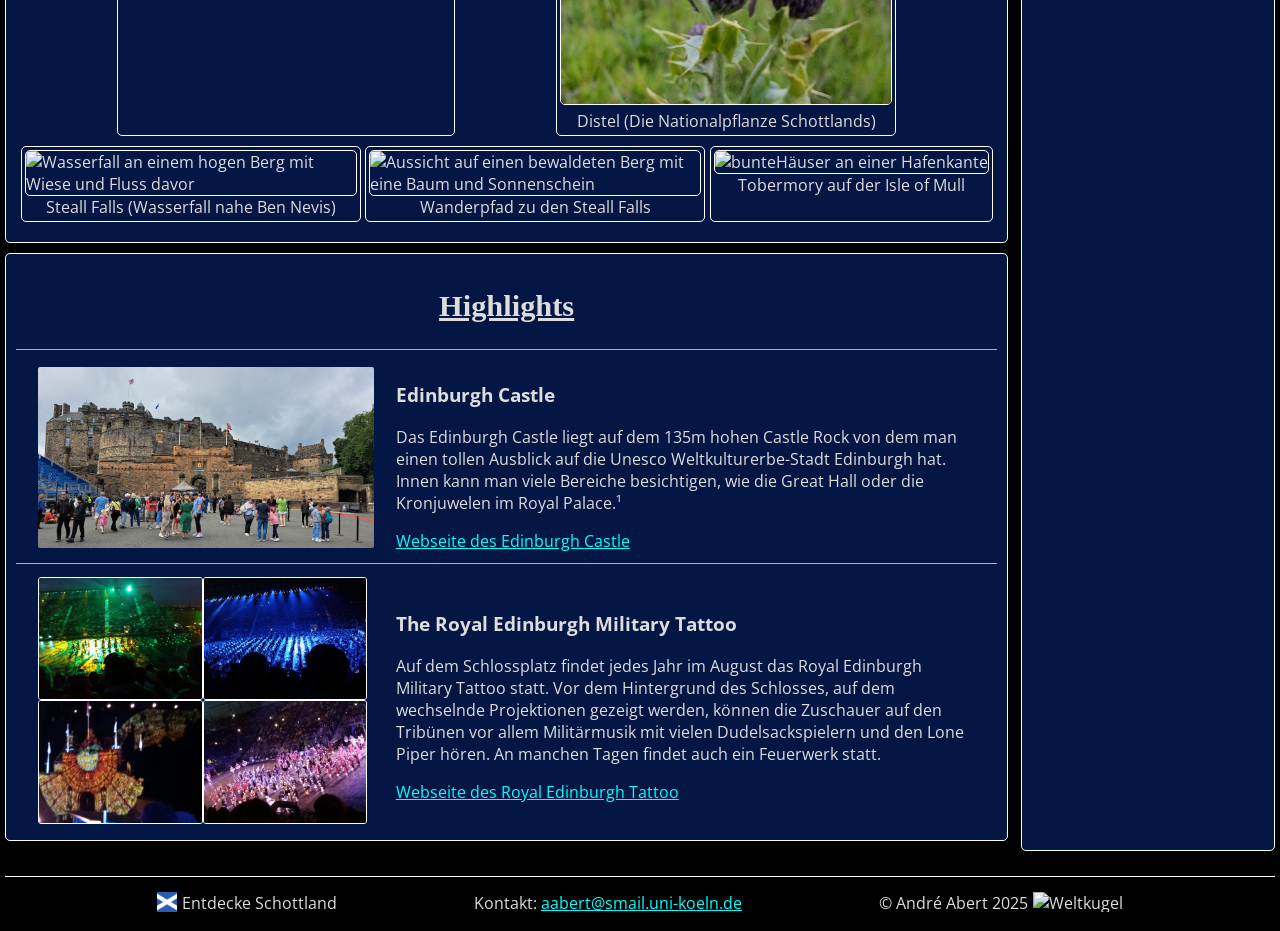
==== commit 71976d87: "added header logo and font size change font size change only works partially" ====
--- a/index.html
+++ b/index.html
@@ -20,6 +20,12 @@
       <h1 class="banner">Entdecke Schottland</h1>
     </header>
     <nav class="navItem">
+      <div class="logoHead">
+        <a href="index.html">
+          <img src="img/Favicon.jpg">
+          <h3>Entdecke Schottland</h3>
+        </a>
+      </div>
       <div class="topnav">
         <a href="">
           <div class="navCatTop"><span class="material-symbols-outlined">home</span> Start </div>
@@ -34,12 +40,22 @@
           <div class="navCatTop"><span class="material-symbols-outlined">wand_stars</span> Wizarding World</div>
         </a>
       </div>
+      <div class="fontSizeSelection">
+        <label for="fontSize">Schriftgröße: </label>
+        <select id="fontSize" onchange="changeFontSize(this.value)">
+          <option value="12">12</option>
+          <option value="14">14</option>
+          <option value="16">16</option>
+          <option value="18">18</option>
+        </select>
+      </div>
+      <p id="result"></p>
     </nav>
 
     <main>
       <div id="intro" class="leftBox">
         <h1>Wilkommen auf der Webseite!</h1>
-        <p>Herzlich Wilkommen auf der Webseite von Entdecke Schottland. Hier werden Sie viele interessante und
+        <p class="changable">Herzlich Wilkommen auf der Webseite von Entdecke Schottland. Hier werden Sie viele interessante und
           sehenswerte Orte Schottlands finden mit größtenteils eigenen Bildern.
           Die Seite ist in mehrere Unterseiten für Städte, Landschafen und Harry Potter Drehorte unterteilt, sodass für
           fast jeden etwas Interessantes dabei sein sollte.<br>Städte und Landschaften können manchmal nicht ganz klar
@@ -131,7 +147,7 @@
           <img class="article" src="img/20240719_130351.jpg" alt="Endinburgh Castle Frontansicht">
           <article class="flexItemBorderless">
             <h3>Edinburgh Castle</h3>
-            <p>Das Edinburgh Castle liegt auf dem 135m hohen Castle Rock von dem man einen tollen Ausblick auf die
+            <p class="changable">Das Edinburgh Castle liegt auf dem 135m hohen Castle Rock von dem man einen tollen Ausblick auf die
               Unesco Weltkulturerbe-Stadt Edinburgh hat.
               Innen kann man viele Bereiche besichtigen, wie die Great Hall oder die Kronjuwelen im Royal Palace.¹
             </p>
@@ -151,7 +167,7 @@
           </div>
           <article class="flexItemBorderless">
             <h3>The Royal Edinburgh Military Tattoo</h3>
-            <p>Auf dem Schlossplatz findet jedes Jahr im August das Royal Edinburgh Military Tattoo statt.
+            <p class="changable">Auf dem Schlossplatz findet jedes Jahr im August das Royal Edinburgh Military Tattoo statt.
               Vor dem Hintergrund des Schlosses, auf dem wechselnde Projektionen gezeigt werden, können die Zuschauer
               auf den Tribünen vor allem Militärmusik mit vielen Dudelsackspielern und den Lone Piper hören.
               An manchen Tagen findet auch ein Feuerwerk statt.</p>
--- a/css/meins.css
+++ b/css/meins.css
@@ -8,22 +8,21 @@
 }
 
 .topnav {
-    background-color: #060d4e;
     overflow: hidden;
-    border-radius: 5px;
-    border: solid cyan 2px;
-    z-index: 1000;
+    display: flex;
+    justify-content: center;
+    align-items: center;
+    border-right: white solid 1px;
   }
   
   /* Style the links inside the navigation bar */
   .topnav a {
-    float: left;
     color: #f2f2f2;
     text-align: center;
     padding: 14px 16px;
     text-decoration: none;
     font-size: 17px;
-    border-right: solid 1px #ffffff;
+    border-left: solid 1px #ffffff;
     transition: 0.3s;
   }
   
@@ -44,7 +43,6 @@
 .slideshow-container {
   position: relative;
   margin: auto;
-  z-index: 1;
 }
 
 .slideshow {
@@ -227,7 +225,35 @@
     position: sticky ;
     left: 0;
     top: 0;
-    
+    z-index: 10000;
+    display: flex;
+    justify-content: space-between;
+    width: 100%;
+    border-radius: 5px;
+    border: solid cyan 2px;
+    background-color: #060d4e;
+}
+
+.logoHead a{
+  display: flex;
+  align-items: center;
+  justify-content: center;
+  width: fit-content;
+  gap: 10px;
+  color: white;
+  text-decoration: none;
+  margin-top: 0px;
+  height: 100%;
+}
+
+.logoHead h3 {
+  margin: 0px;
+}
+
+.logoHead img {
+  height: 40px;
+  border-radius: 5px;
+  margin-left: 10px;
 }
 
 .sidenav {
@@ -236,8 +262,21 @@
   justify-content: center;
 }
 
-.sidenav a {
-  
+#fontSize {
+  background-color: #060d4e;
+  color: white;
+  border: white 1px solid;
+  border-radius: 3px;
+  margin-left: 5px;
+}
+
+.fontSizeSelection {
+  height: 100%;
+  display: flex;
+  justify-content: center;
+  align-items: center;
+  border-left: white 1px solid;
+  padding: 10px
 }
 
 .sidenav a:hover {
@@ -263,7 +302,7 @@
     justify-content: space-evenly;
 }
 
-.articleFlex {
+.articleFlex, .vorschlagFlex {
     display: flex;
     flex-wrap: wrap;
     justify-content: space-evenly;
@@ -402,8 +441,10 @@
 .eingabeFeld input {
   width: 100%;
   padding: 5px;
+  padding-left: 10px;
+  padding-right: 10px;
   margin: 5px;
-  border-radius: 5px;
+  border-radius: 30px;
   border: solid 1px #ccc;
 }
 
@@ -426,6 +467,19 @@
   cursor: pointer;
 }
 
+.vorschlagHeader {
+  display: flex;
+  justify-content: space-between;
+  align-items: center;
+  width: 100%;
+}
+
+.vorschlagFlex {
+  padding-left: 2%;
+  padding-right: 2%;
+  margin-bottom: 10px;
+}
+
 /* Identifier Deklaration */
 
 
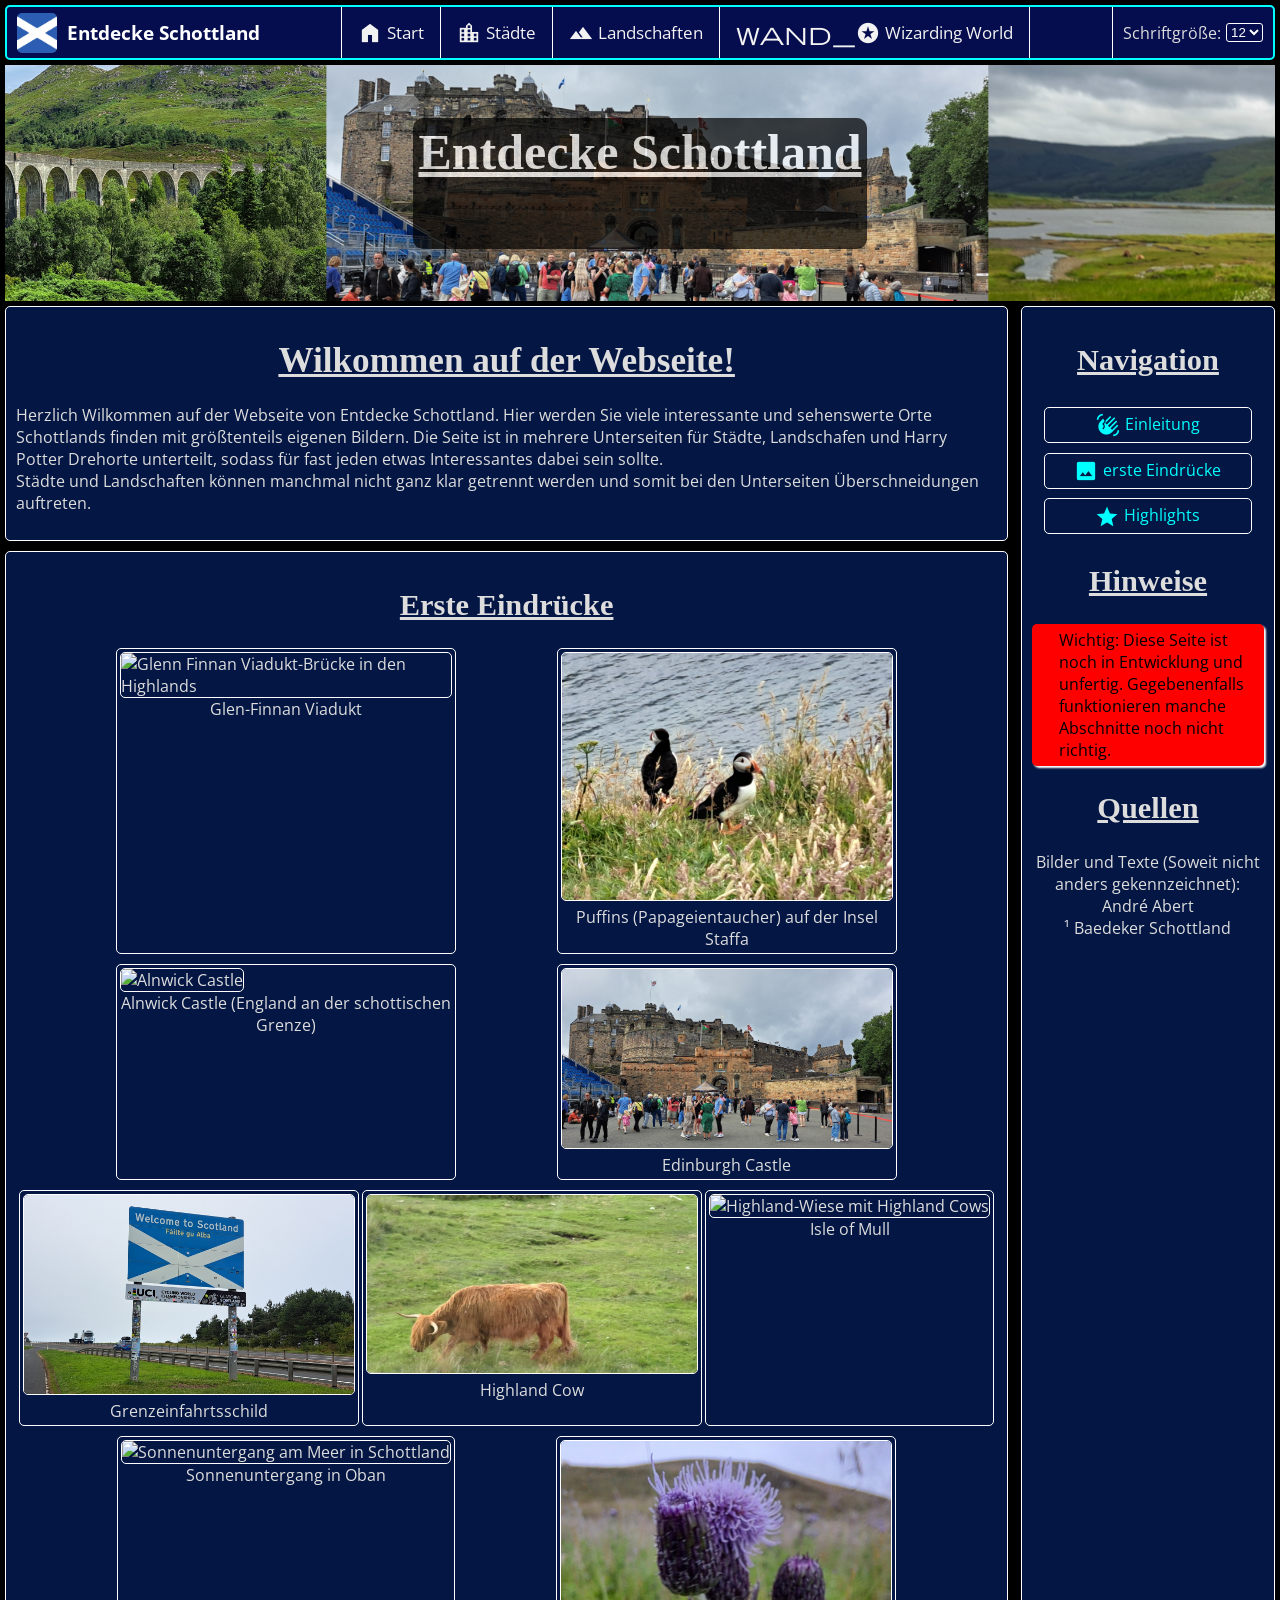
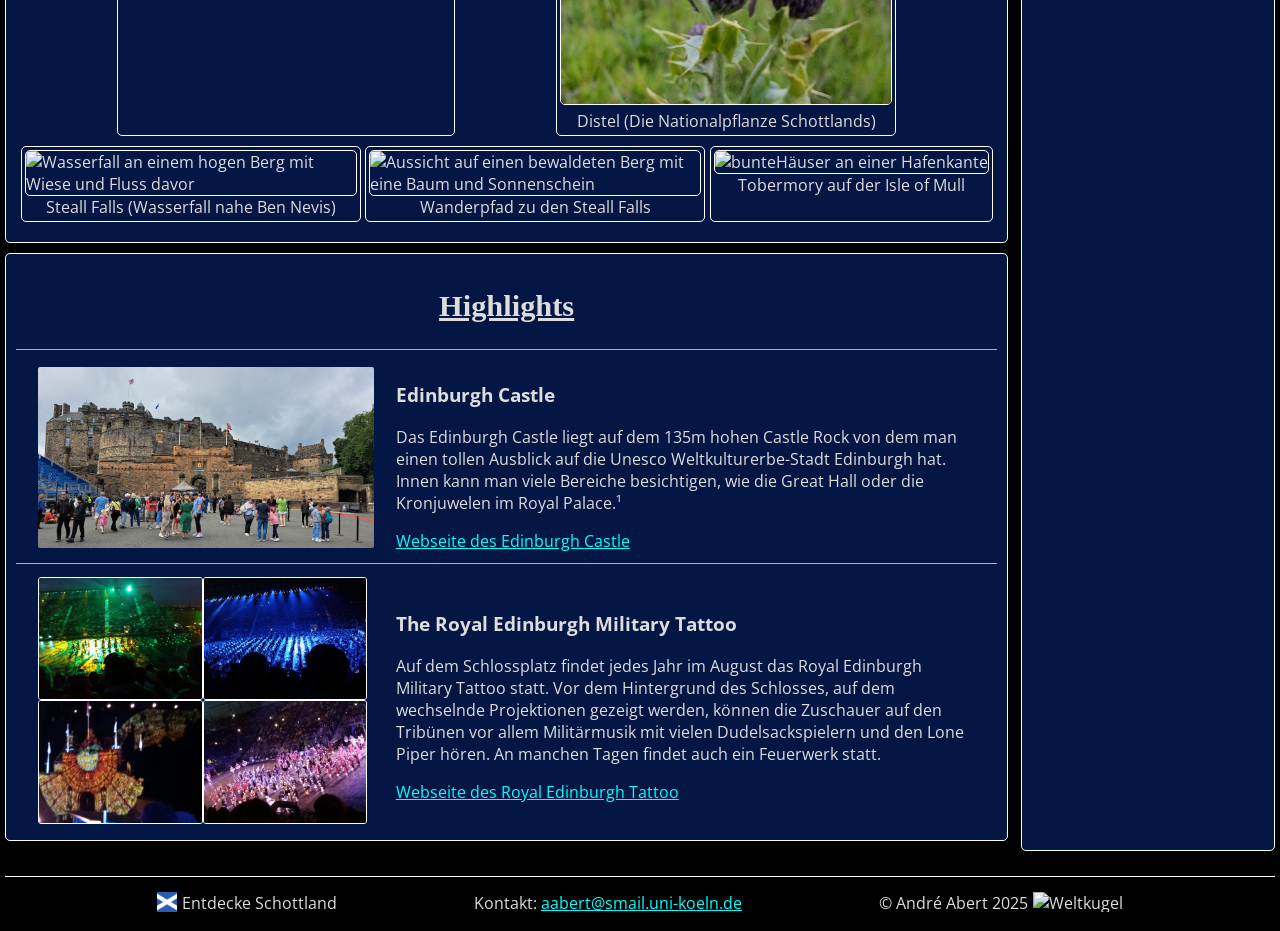
==== commit 4ae1e518: "fixed font selection, added star rating in suggestions, improved output of suggestions" ====
--- a/index.html
+++ b/index.html
@@ -12,6 +12,7 @@
   <link rel="stylesheet" href="https://fonts.googleapis.com/css?family=Merriweather">
   <link rel="stylesheet" href="https://fonts.googleapis.com/css?family=Open+Sans">
   <link rel="stylesheet" href="https://fonts.googleapis.com/css2?family=Material+Symbols+Outlined">
+  <script src="js/schottland.js"></script>
 </head>
 
 <body>
@@ -22,7 +23,7 @@
     <nav class="navItem">
       <div class="logoHead">
         <a href="index.html">
-          <img src="img/Favicon.jpg">
+          <img src="img/Favicon.jpg" alt="Schottlandflagge">
           <h3>Entdecke Schottland</h3>
         </a>
       </div>
@@ -47,9 +48,9 @@
           <option value="14">14</option>
           <option value="16">16</option>
           <option value="18">18</option>
+          <option value="20">20</option>
         </select>
       </div>
-      <p id="result"></p>
     </nav>
 
     <main>
--- a/css/meins.css
+++ b/css/meins.css
@@ -480,6 +480,15 @@
   margin-bottom: 10px;
 }
 
+.sterneBewertung {
+  display: flex;
+  align-items: center;
+  justify-content: space-between;
+  flex-flow: row wrap;
+  margin-left: 10%;
+  margin-right: 10%;
+}
+
 /* Identifier Deklaration */
 
 
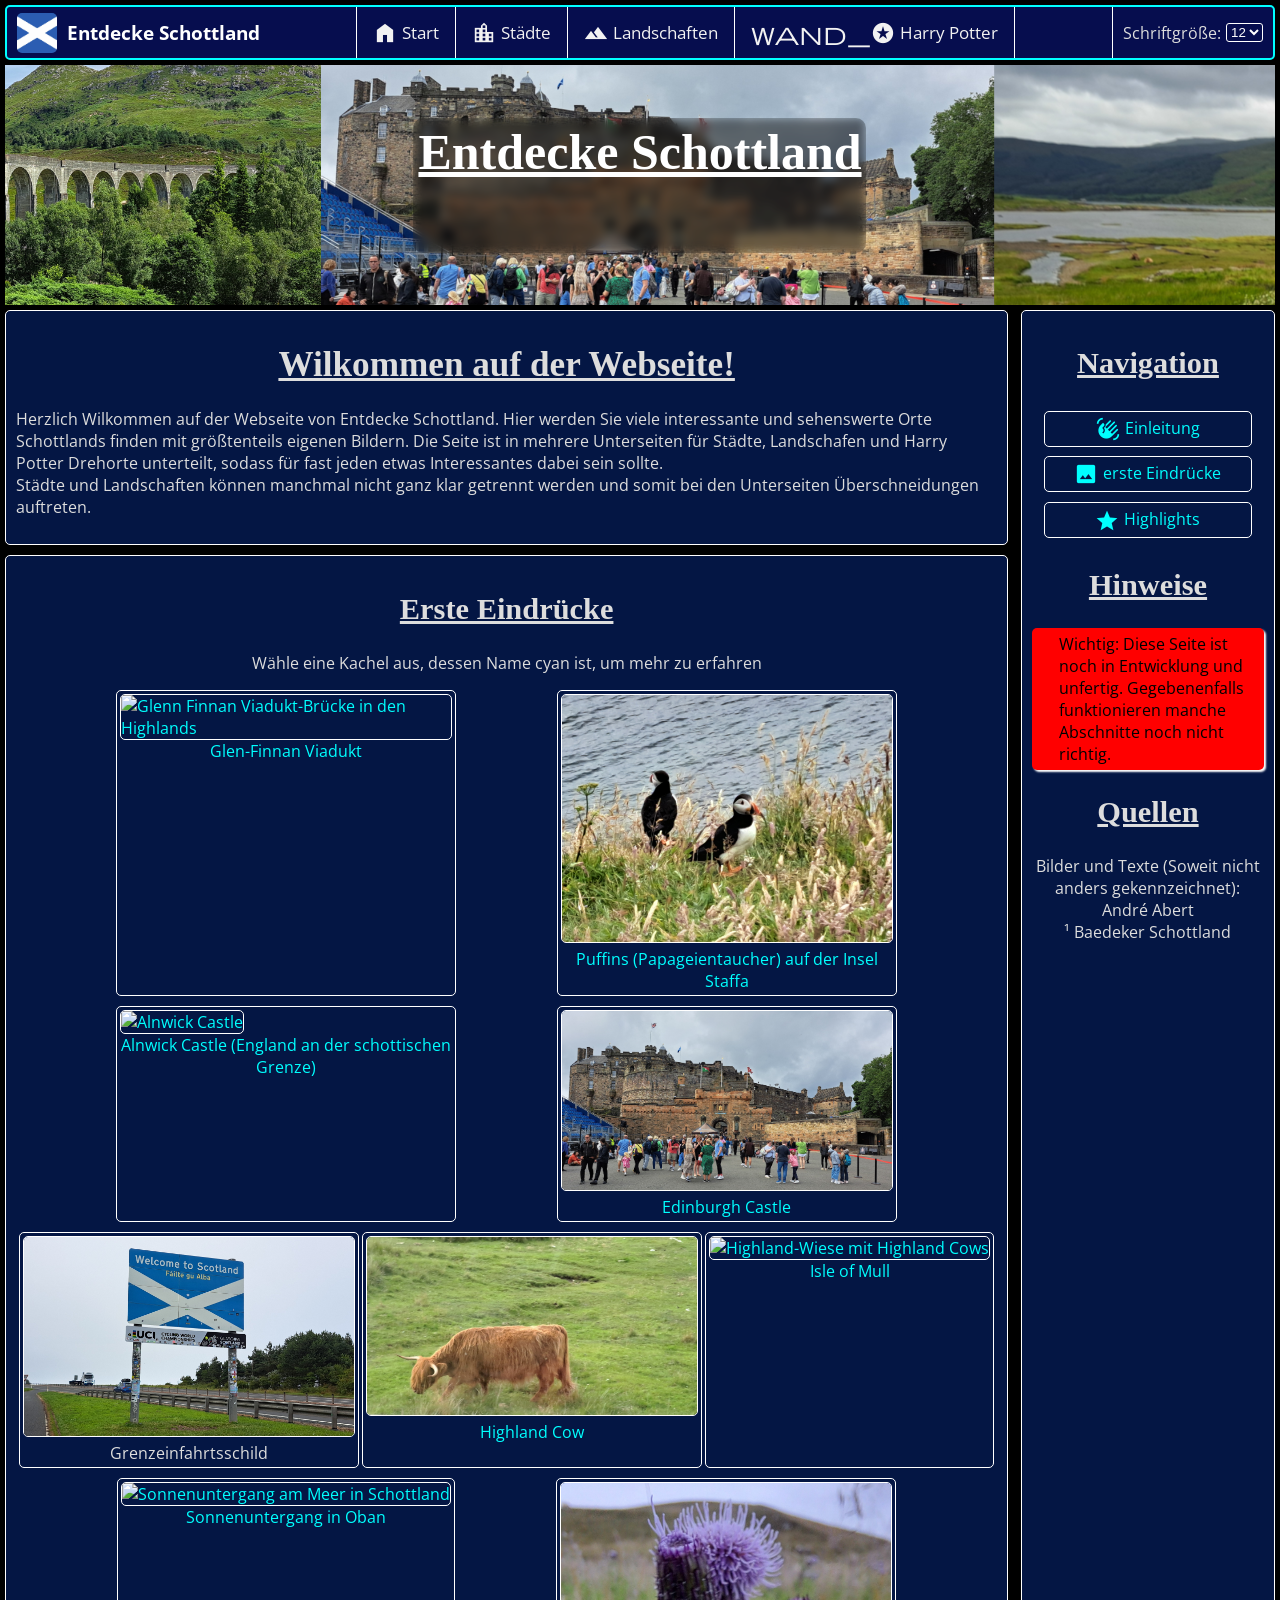
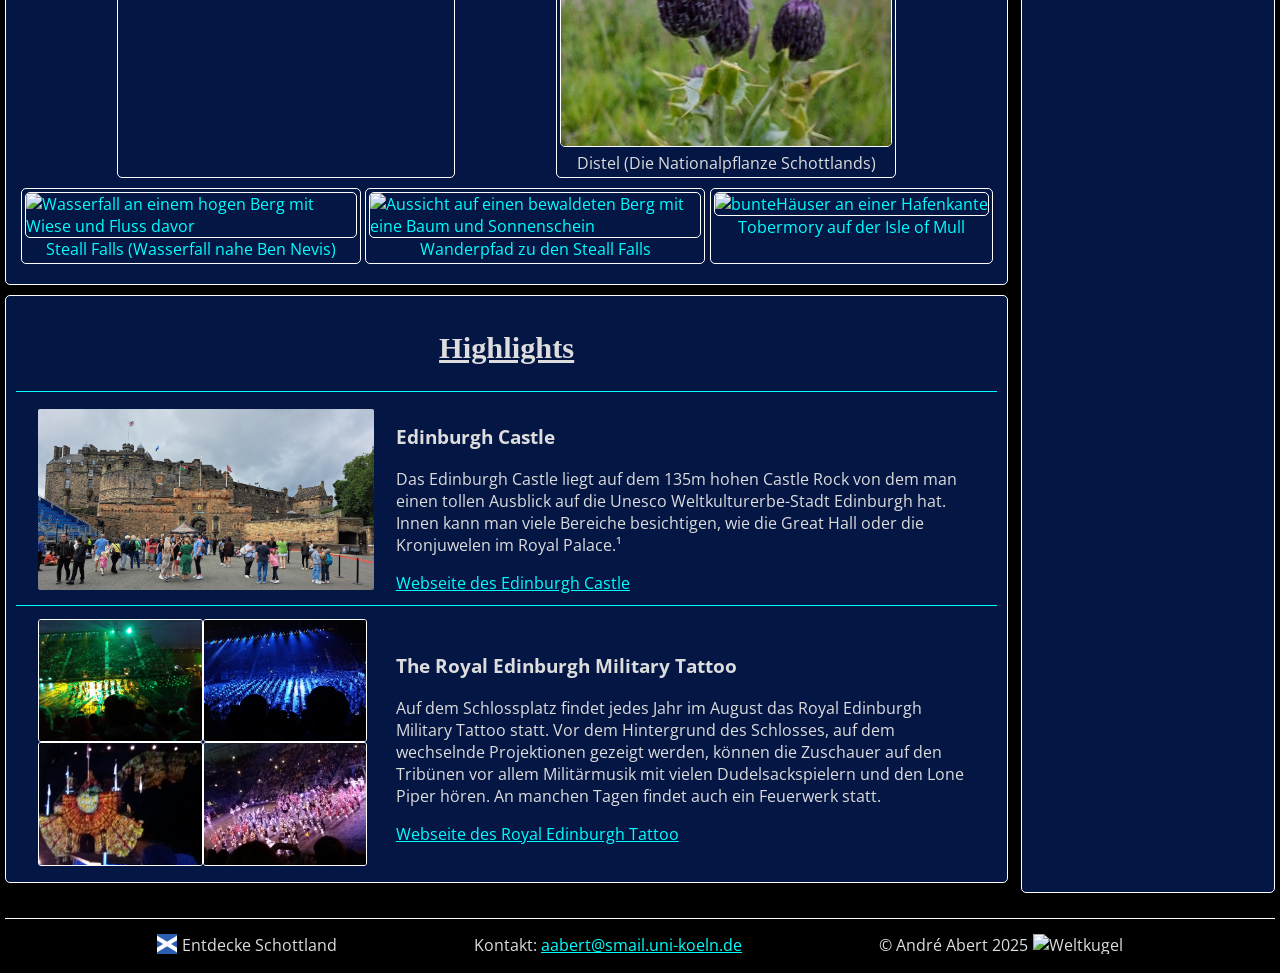
==== commit 5cfd98ba: "added landscape page and images also added samye ling to cities oage and added links to start page" ====
--- a/index.html
+++ b/index.html
@@ -34,11 +34,11 @@
         <a href="./stadt.html">
           <div class="navCatTop"><span class="material-symbols-outlined">location_city</span> Städte </div>
         </a>
-        <a href="#Article">
+        <a href="./landschaften.html">
           <div class="navCatTop"> <span class="material-symbols-outlined">landscape</span> Landschaften </div>
         </a>
         <a href="#contact">
-          <div class="navCatTop"><span class="material-symbols-outlined">wand_stars</span> Wizarding World</div>
+          <div class="navCatTop"><span class="material-symbols-outlined">wand_stars</span> Harry Potter </div>
         </a>
       </div>
       <div class="fontSizeSelection">
@@ -64,31 +64,32 @@
       </div>
       <section class="leftBox" id="firstImpr">
         <h2>Erste Eindrücke</h2>
+        <p class="centeredText">Wähle eine Kachel aus, dessen Name cyan ist, um mehr zu erfahren</p>
         <div class="leftBoxFlex">
-          <div class="flexItem">
+          <a class="flexItem" href="./harryPotter.html#glennfinnan">
             <figure> <!--für Bilder-->
               <img class="inText" src="img//20240714_132753.jpg" alt="Glenn Finnan Viadukt-Brücke in den Highlands">
               <figcaption>Glen-Finnan Viadukt</figcaption>
             </figure>
-          </div>
-          <div class="flexItem">
+          </a>
+          <a class="flexItem" href="./stadt.html#isles">
             <figure> <!--für Bilder-->
               <img class="inText" src="img/puffins.jpg" alt="Puffins (Papageientauscher) an einer Felsenklippe">
               <figcaption>Puffins (Papageientaucher) auf der Insel Staffa</figcaption>
             </figure>
-          </div>
-          <div class="flexItem">
+          </a>
+          <a class="flexItem" href="./harryPotter.html#alnwick">
             <figure> <!--für Bilder-->
               <img class="inText" src="img/alnwick_castle.jpg" alt="Alnwick Castle">
               <figcaption>Alnwick Castle (England an der schottischen Grenze)</figcaption>
             </figure>
-          </div>
-          <div class="flexItem">
+          </a>
+          <a class="flexItem" href="./stadt.html#castle">
             <figure> <!--für Bilder-->
               <img class="inText" src="img/20240719_130351.jpg" alt="Endinburgh Castle Frontansicht">
               <figcaption>Edinburgh Castle</figcaption>
             </figure>
-          </div>
+          </a>
           <div class="flexItem">
             <figure> <!--für Bilder-->
               <img class="inText" src="img/welcome_to_Scotland.jpg"
@@ -96,50 +97,50 @@
               <figcaption>Grenzeinfahrtsschild</figcaption>
             </figure>
           </div>
-          <div class="flexItem">
+          <a class="flexItem" href="./stadt.html#isles">
             <figure> <!--für Bilder-->
               <img class="inText" src="img/highland_cow.jpg" alt="Highland Cow">
               <figcaption>Highland Cow</figcaption>
             </figure>
-          </div>
-          <div class="flexItem">
+          </a>
+          <a class="flexItem" href="./stadt.html#isles">
             <figure> <!--für Bilder-->
               <img class="inText" src="img/20240712_114142.jpg" alt="Highland-Wiese mit Highland Cows">
               <figcaption>Isle of Mull</figcaption>
             </figure>
-          </div>
-          <div class="flexItem">
+          </a>
+          <a class="flexItem" href="./stadt.html#oban">
             <figure> <!--für Bilder-->
               <img class="inText" src="img/Oban.jpg" alt="Sonnenuntergang am Meer in Schottland">
               <figcaption>Sonnenuntergang in Oban</figcaption>
             </figure>
-          </div>
+          </a>
           <div class="flexItem">
             <figure> <!--für Bilder-->
               <img class="inText" src="img/distel.jpg" alt="eine Distel auf einer Wiese">
               <figcaption>Distel (Die Nationalpflanze Schottlands)</figcaption>
             </figure>
           </div>
-          <div class="flexItem">
+          <a class="flexItem" href="./landschaften.html#steall-falls">
             <figure> <!--für Bilder-->
               <img class="inText" src="img/steall_waterfalls.jpg"
                 alt="Wasserfall an einem hogen Berg mit Wiese und Fluss davor">
               <figcaption>Steall Falls (Wasserfall nahe Ben Nevis)</figcaption>
             </figure>
-          </div>
-          <div class="flexItem">
+          </a>
+          <a class="flexItem" href="./landschaften.html#steall-falls">
             <figure> <!--für Bilder-->
               <img class="inText" src="img/steallWaterfallsHikingTrail.jpg"
                 alt="Aussicht auf einen bewaldeten Berg mit eine  Baum und Sonnenschein">
               <figcaption>Wanderpfad zu den Steall Falls</figcaption>
             </figure>
-          </div>
-          <div class="flexItem">
+          </a>
+          <a class="flexItem" href="./stadt.html#isles">
             <figure> <!--für Bilder-->
               <img class="inText" src="img/Tobermory(IsleOfMull).jpg" alt="bunteHäuser an einer Hafenkante">
               <figcaption>Tobermory auf der Isle of Mull</figcaption>
             </figure>
-          </div>
+          </a>
         </div>
       </section>
       <section class="leftBox" id="highlights">
@@ -172,7 +173,7 @@
               Vor dem Hintergrund des Schlosses, auf dem wechselnde Projektionen gezeigt werden, können die Zuschauer
               auf den Tribünen vor allem Militärmusik mit vielen Dudelsackspielern und den Lone Piper hören.
               An manchen Tagen findet auch ein Feuerwerk statt.</p>
-            <a href="https://www.edinburghcastle.scot/">Webseite des Royal Edinburgh Tattoo</a>
+            <a href="https://www.edintattoo.co.uk/">Webseite des Royal Edinburgh Tattoo</a>
           </article>
         </div>
       </section>
--- a/css/meins.css
+++ b/css/meins.css
@@ -328,6 +328,12 @@
   border-radius: 5px;
   padding: 3px;
   margin-bottom: 10px;
+  text-decoration: none;
+}
+
+.flexItem:hover {
+  transform: scale(1.05);
+  transition: transform 0.3s;
 }
 
 .flexItemBorderless {
@@ -335,6 +341,10 @@
   border-radius: 5px;
   padding: 3px;
   margin-bottom: 5px;
+}
+
+.centeredText {
+  text-align: center;
 }
 
 .sidebar {
@@ -350,10 +360,9 @@
   font-weight: bolder;
   font-size: 50px;
   color: #ffffff;
-  background-color: #000000;
-  opacity: 0.7;
   padding: 5px;
   border-radius: 10px;
+  backdrop-filter: blur(5px) brightness(50%);
 }
 
 .warning {
@@ -490,5 +499,7 @@
 }
 
 /* Identifier Deklaration */
-
-
+#introS {
+  text-align: center;
+}
+
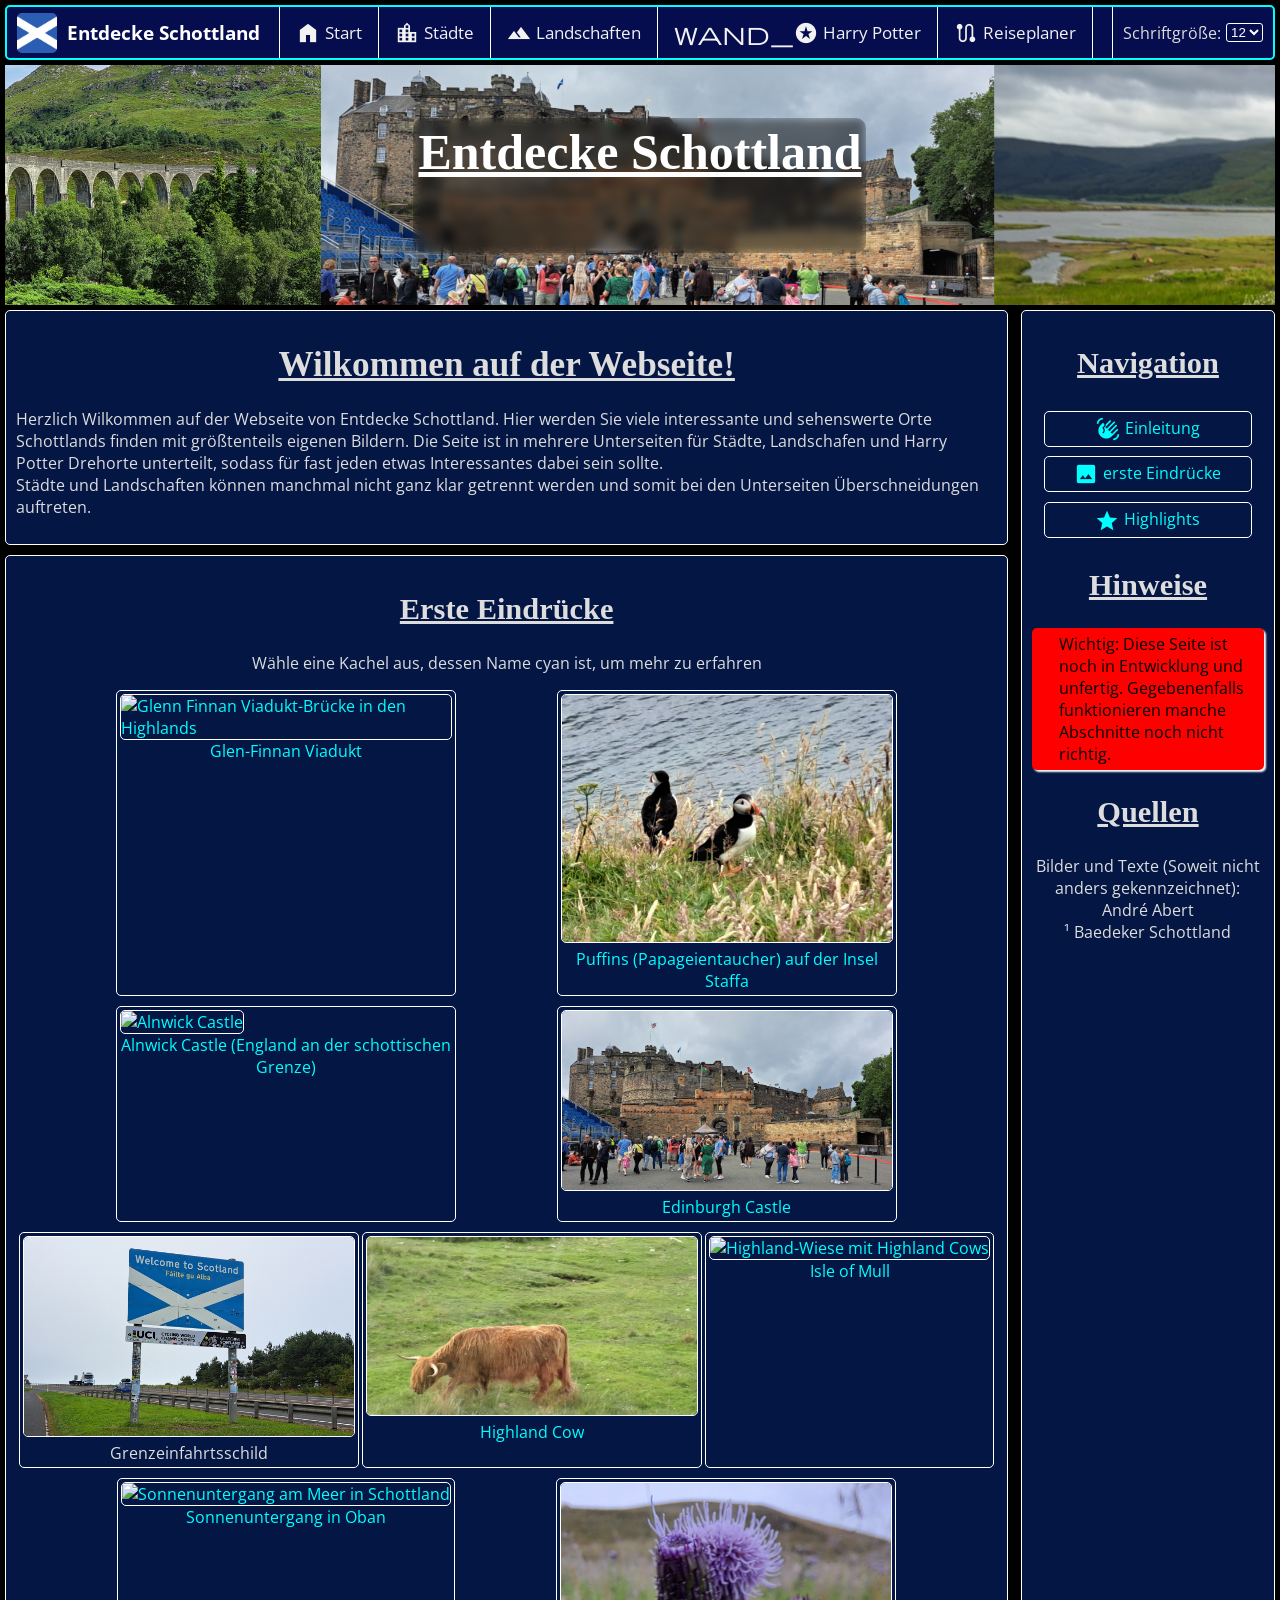
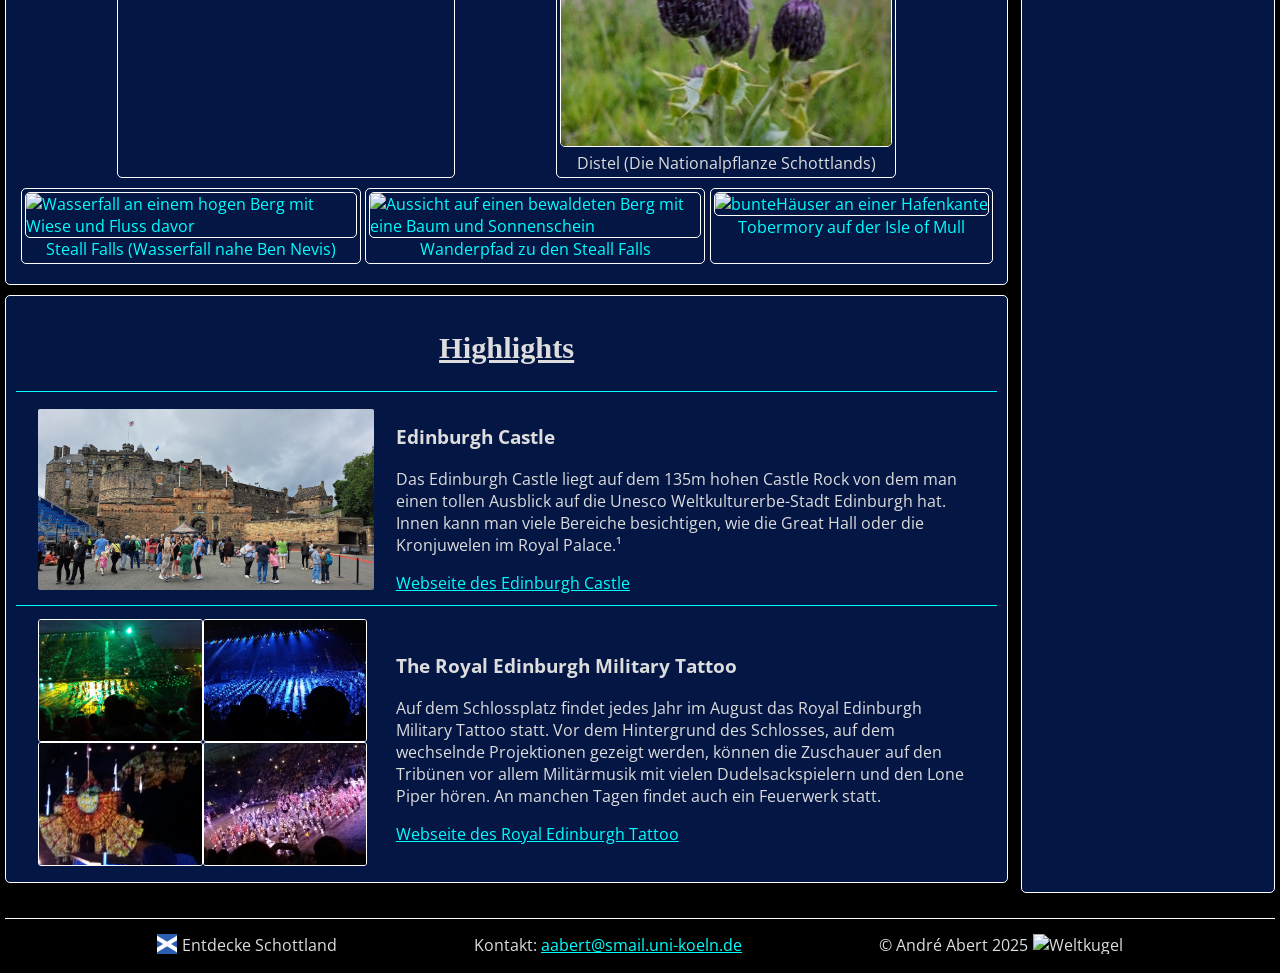
==== commit d9d68bf3: "finished planer" ====
--- a/index.html
+++ b/index.html
@@ -37,8 +37,12 @@
         <a href="./landschaften.html">
           <div class="navCatTop"> <span class="material-symbols-outlined">landscape</span> Landschaften </div>
         </a>
-        <a href="#contact">
+        <a href="./harryPotter.html">
           <div class="navCatTop"><span class="material-symbols-outlined">wand_stars</span> Harry Potter </div>
+        </a>
+        <a href="./planer.html">
+          <div class="navCatTop"><span class="material-symbols-outlined">route</span> Reiseplaner
+          </div>
         </a>
       </div>
       <div class="fontSizeSelection">
@@ -56,7 +60,8 @@
     <main>
       <div id="intro" class="leftBox">
         <h1>Wilkommen auf der Webseite!</h1>
-        <p class="changable">Herzlich Wilkommen auf der Webseite von Entdecke Schottland. Hier werden Sie viele interessante und
+        <p class="changable">Herzlich Wilkommen auf der Webseite von Entdecke Schottland. Hier werden Sie viele
+          interessante und
           sehenswerte Orte Schottlands finden mit größtenteils eigenen Bildern.
           Die Seite ist in mehrere Unterseiten für Städte, Landschafen und Harry Potter Drehorte unterteilt, sodass für
           fast jeden etwas Interessantes dabei sein sollte.<br>Städte und Landschaften können manchmal nicht ganz klar
@@ -149,7 +154,8 @@
           <img class="article" src="img/20240719_130351.jpg" alt="Endinburgh Castle Frontansicht">
           <article class="flexItemBorderless">
             <h3>Edinburgh Castle</h3>
-            <p class="changable">Das Edinburgh Castle liegt auf dem 135m hohen Castle Rock von dem man einen tollen Ausblick auf die
+            <p class="changable">Das Edinburgh Castle liegt auf dem 135m hohen Castle Rock von dem man einen tollen
+              Ausblick auf die
               Unesco Weltkulturerbe-Stadt Edinburgh hat.
               Innen kann man viele Bereiche besichtigen, wie die Great Hall oder die Kronjuwelen im Royal Palace.¹
             </p>
@@ -169,7 +175,8 @@
           </div>
           <article class="flexItemBorderless">
             <h3>The Royal Edinburgh Military Tattoo</h3>
-            <p class="changable">Auf dem Schlossplatz findet jedes Jahr im August das Royal Edinburgh Military Tattoo statt.
+            <p class="changable">Auf dem Schlossplatz findet jedes Jahr im August das Royal Edinburgh Military Tattoo
+              statt.
               Vor dem Hintergrund des Schlosses, auf dem wechselnde Projektionen gezeigt werden, können die Zuschauer
               auf den Tribünen vor allem Militärmusik mit vielen Dudelsackspielern und den Lone Piper hören.
               An manchen Tagen findet auch ein Feuerwerk statt.</p>
--- a/css/meins.css
+++ b/css/meins.css
@@ -3,42 +3,45 @@
 * {
   box-sizing: border-box;
 }
+
 html {
   scroll-behavior: smooth;
+
 }
 
 .topnav {
-    overflow: hidden;
-    display: flex;
-    justify-content: center;
-    align-items: center;
-    border-right: white solid 1px;
-  }
-  
-  /* Style the links inside the navigation bar */
-  .topnav a {
-    color: #f2f2f2;
-    text-align: center;
-    padding: 14px 16px;
-    text-decoration: none;
-    font-size: 17px;
-    border-left: solid 1px #ffffff;
-    transition: 0.3s;
-  }
-  
-  /* Change the color of links on hover */
-  .topnav a:hover {
-    background-color: #ddd;
-    color: black;
-  }
-  
-  /* Add a color to the active/current link */
-  .topnav a.active {
-    background-color: #0d8899;
-    color: white;
-  }
-  /*Slideshow*/
-  
+  overflow: hidden;
+  display: flex;
+  justify-content: center;
+  align-items: center;
+  border-right: white solid 1px;
+}
+
+/* Style the links inside the navigation bar */
+.topnav a {
+  color: #f2f2f2;
+  text-align: center;
+  padding: 14px 16px;
+  text-decoration: none;
+  font-size: 17px;
+  border-left: solid 1px #ffffff;
+  transition: 0.3s;
+}
+
+/* Change the color of links on hover */
+.topnav a:hover {
+  background-color: #ddd;
+  color: black;
+}
+
+/* Add a color to the active/current link */
+.topnav a.active {
+  background-color: #0d8899;
+  color: white;
+}
+
+/*Slideshow*/
+
 /* Slideshow container */
 .slideshow-container {
   position: relative;
@@ -50,12 +53,14 @@
 }
 
 /* Hide the images by default */
-.mySlides , .mySlides2 {
+.mySlides,
+.mySlides2 {
   display: none;
 }
 
 /* Next & previous buttons */
-.prev, .next {
+.prev,
+.next {
   cursor: pointer;
   position: absolute;
   top: 50%;
@@ -78,8 +83,9 @@
 }
 
 /* On hover, add a black background color with a little bit see-through */
-.prev:hover, .next:hover {
-  background-color: rgba(0,0,0,0.8);
+.prev:hover,
+.next:hover {
+  background-color: rgba(0, 0, 0, 0.8);
 }
 
 /* Caption text */
@@ -104,7 +110,8 @@
 }
 
 /* The dots/bullets/indicators */
-.dot, .dot2 {
+.dot,
+.dot2 {
   cursor: pointer;
   height: 15px;
   width: 15px;
@@ -115,7 +122,9 @@
   transition: background-color 0.6s ease;
 }
 
-.active, .dot:hover, .dot2:hover {
+.active,
+.dot:hover,
+.dot2:hover {
   background-color: #717171;
 }
 
@@ -126,28 +135,84 @@
 }
 
 @keyframes fade {
-  from {opacity: .4}
-  to {opacity: 1}
-}
-
-  /* Element Deklaration */
-  body {
-      margin: 5px;
-      background-color: #000000;
-      color: #ddd;
-      font-family: "Open Sans", sans-serif;
+  from {
+    opacity: .4
   }
 
+  to {
+    opacity: 1
+  }
+}
+
+/* The Modal (background) */
+.modal {
+  display: none;
+  /* Hidden by default */
+  position: fixed;
+  /* Stay in place */
+  z-index: 1;
+  /* Sit on top */
+  left: 0;
+  top: 0;
+  width: 100%;
+  /* Full width */
+  height: 100%;
+  /* Full height */
+  overflow: auto;
+  /* Enable scroll if needed */
+  background-color: rgb(10, 3, 41);
+  /* Fallback color */
+  background-color: rgba(0, 0, 0, 0.4);
+  /* Black w/ opacity */
+}
+
+/* Modal Content/Box */
+.modal-content {
+  background-color: #010318;
+  margin: 15% auto;
+  /* 15% from the top and centered */
+  padding: 20px;
+  border: 1px solid #888;
+  width: 50%;
+  border-radius: 10px;
+  /* Could be more or less, depending on screen size */
+}
+
+/* The Close Button */
+.close {
+  color: #aaa;
+  float: right;
+  font-size: 28px;
+  font-weight: bold;
+}
+
+.close:hover,
+.close:focus {
+  color: black;
+  text-decoration: none;
+  cursor: pointer;
+}
+
+/* Element Deklaration */
+body {
+  margin: 5px;
+  background-color: #000000;
+  color: #ddd;
+  font-family: "Open Sans", sans-serif;
+}
+
 img.header {
-    border-radius: 5px;
-    border-color: black;
-    width: 100%;
-}
+  border-radius: 5px;
+  border-color: black;
+  width: 100%;
+}
+
 img.inText {
-    border-radius: 5px;
-    width: 100%;
-    border: white solid 1px;
-}
+  border-radius: 5px;
+  width: 100%;
+  border: white solid 1px;
+}
+
 img.article {
   max-width: 35%;
   border-radius: 5px;
@@ -155,22 +220,22 @@
   margin-bottom: 5px;
 }
 
-img.icon{
-    height: 20px;
-}
-
-header{
-   grid-row-start: 2;
-    grid-row-end: 2;
-    grid-column: 1 / span 2;
-    background-image: url(../img/Banner.png);
-    background-position: center;
-    background-size: cover;
-    padding: 1.5%;
-    display: flex;
-    justify-content: center;
-    margin-bottom: 5px;
-    margin-top: 5px;
+img.icon {
+  height: 20px;
+}
+
+header {
+  grid-row-start: 2;
+  grid-row-end: 2;
+  grid-column: 1 / span 2;
+  background-image: url(../img/Banner.png);
+  background-position: center;
+  background-size: cover;
+  padding: 1.5%;
+  display: flex;
+  justify-content: center;
+  margin-bottom: 5px;
+  margin-top: 5px;
 }
 
 footer {
@@ -197,6 +262,7 @@
   text-decoration: underline;
   text-align: center;
 }
+
 a {
   color: aqua;
 }
@@ -217,24 +283,25 @@
   grid-template-rows: 55px 10% auto 80px;
   column-gap: 1%;
 }
+
 /* Navigation*/
 .navItem {
-   grid-row-start: 1;
-    grid-row-end: 1;
-    grid-column: 1 / span 2;
-    position: sticky ;
-    left: 0;
-    top: 0;
-    z-index: 10000;
-    display: flex;
-    justify-content: space-between;
-    width: 100%;
-    border-radius: 5px;
-    border: solid cyan 2px;
-    background-color: #060d4e;
-}
-
-.logoHead a{
+  grid-row-start: 1;
+  grid-row-end: 1;
+  grid-column: 1 / span 2;
+  position: sticky;
+  left: 0;
+  top: 0;
+  z-index: 10000;
+  display: flex;
+  justify-content: space-between;
+  width: 100%;
+  border-radius: 5px;
+  border: solid cyan 2px;
+  background-color: #060d4e;
+}
+
+.logoHead a {
   display: flex;
   align-items: center;
   justify-content: center;
@@ -287,39 +354,57 @@
 }
 
 .leftBox {
-     border: solid rgb(255, 255, 255) 1px;
-    border-radius: 5px;
-    background-color: #041644;
-    padding: 10px;
-    grid-row: 3/3;
-    grid-column: 1/1;
-    margin-bottom: 1%;
+  border: solid rgb(255, 255, 255) 1px;
+  border-radius: 5px;
+  background-color: #041644;
+  padding: 10px;
+  grid-row: 3/3;
+  grid-column: 1/1;
+  margin-bottom: 1%;
 }
 
 .leftBoxFlex {
-    display: flex;
-    flex-wrap: wrap;
-    justify-content: space-evenly;
-}
-
-.articleFlex, .vorschlagFlex {
-    display: flex;
-    flex-wrap: wrap;
-    justify-content: space-evenly;
-    padding: 3px;
-    align-items: center;
-    border-top: 1px cyan solid;
-    padding-top: 10px;
+  display: flex;
+  flex-wrap: wrap;
+  justify-content: space-evenly;
+}
+
+.articleFlex,
+.vorschlagFlex,
+.articleFlexDoubleMedia {
+  display: flex;
+  flex-wrap: wrap;
+  justify-content: space-evenly;
+  padding: 3px;
+  align-items: center;
+  border-top: 1px cyan solid;
+  padding-top: 10px;
 }
 
 .articleFlexRight {
-    display: flex;
-    flex-wrap: wrap;
-    justify-content: space-evenly;
-    padding: 3px;
-    align-items: center;
-    padding-top: 10px;
-    flex-direction: row-reverse;
+  display: flex;
+  flex-wrap: wrap;
+  justify-content: space-evenly;
+  padding: 3px;
+  align-items: center;
+  padding-top: 10px;
+  flex-direction: row-reverse;
+}
+
+.articleFlexDoubleMedia {
+  flex-direction: column;
+}
+
+.articleFlexDoubleMedia .flexItemBorderless {
+  max-width: 80%;
+}
+
+.doubleMedia {
+  display: flex;
+  flex-direction: row;
+  justify-content: space-evenly;
+  align-items: center;
+  flex-wrap: wrap;
 }
 
 .flexItem {
@@ -356,7 +441,7 @@
   border-radius: 5px;
 }
 
-.banner{
+.banner {
   font-weight: bolder;
   font-size: 50px;
   color: #ffffff;
@@ -371,7 +456,7 @@
   border-left: 22px solid red;
   padding: 5px;
   border-radius: 5px;
-  box-shadow: white 2px 2px 2px ;
+  box-shadow: white 2px 2px 2px;
 }
 
 .collage {
@@ -386,24 +471,24 @@
 .collageElement {
   width: 49%;
   border-radius: 3px;
-  margin:0px;
+  margin: 0px;
   border: white solid 1px;
 }
 
 /* Icons*/
 .material-symbols-outlined {
   font-variation-settings:
-  'FILL' 1,
-  'wght' 500,
-  'GRAD' 0,
-  'opsz' 100
+    'FILL' 1,
+    'wght' 500,
+    'GRAD' 0,
+    'opsz' 100
 }
 
 .navCat {
   display: flex;
   justify-content: center;
   column-gap: 5px;
-  width:90%;
+  width: 90%;
   margin: 2%;
   border: solid white 1px;
   border-radius: 5px;
@@ -419,7 +504,7 @@
   column-gap: 5px;
   border-left: solid 2px white;
   margin-left: 15%;
-  width:75%;
+  width: 75%;
   margin-top: 5px;
   padding-bottom: 5px;
   padding-top: 5px;
@@ -498,8 +583,43 @@
   margin-right: 10%;
 }
 
+.wegberechnung {
+  display: flex;
+  align-items: center;
+  flex-direction: column;
+  gap: 20px;
+}
+
+.wegberechnung div {
+  display: flex;
+  flex-direction: row;
+  gap: 15px;
+  width: 80%;
+  justify-content: center;
+}
+
+.wegberechnung div select {
+  padding: 5px;
+  border-radius: 20px;
+  background-color: #020522;
+  color: cyan;
+  border: solid cyan 2px;
+}
+
+.wegberechnung button {
+  border: solid cyan 2px;
+  border-radius: 20px;
+  padding-left: 20px;
+  padding-right: 20px;
+  padding-top: 5px;
+  padding-bottom: 5px;
+  background-color: #020522;
+  color: cyan;
+  font-size: 1em;
+  margin: 0px;
+}
+
 /* Identifier Deklaration */
 #introS {
   text-align: center;
-}
-
+}
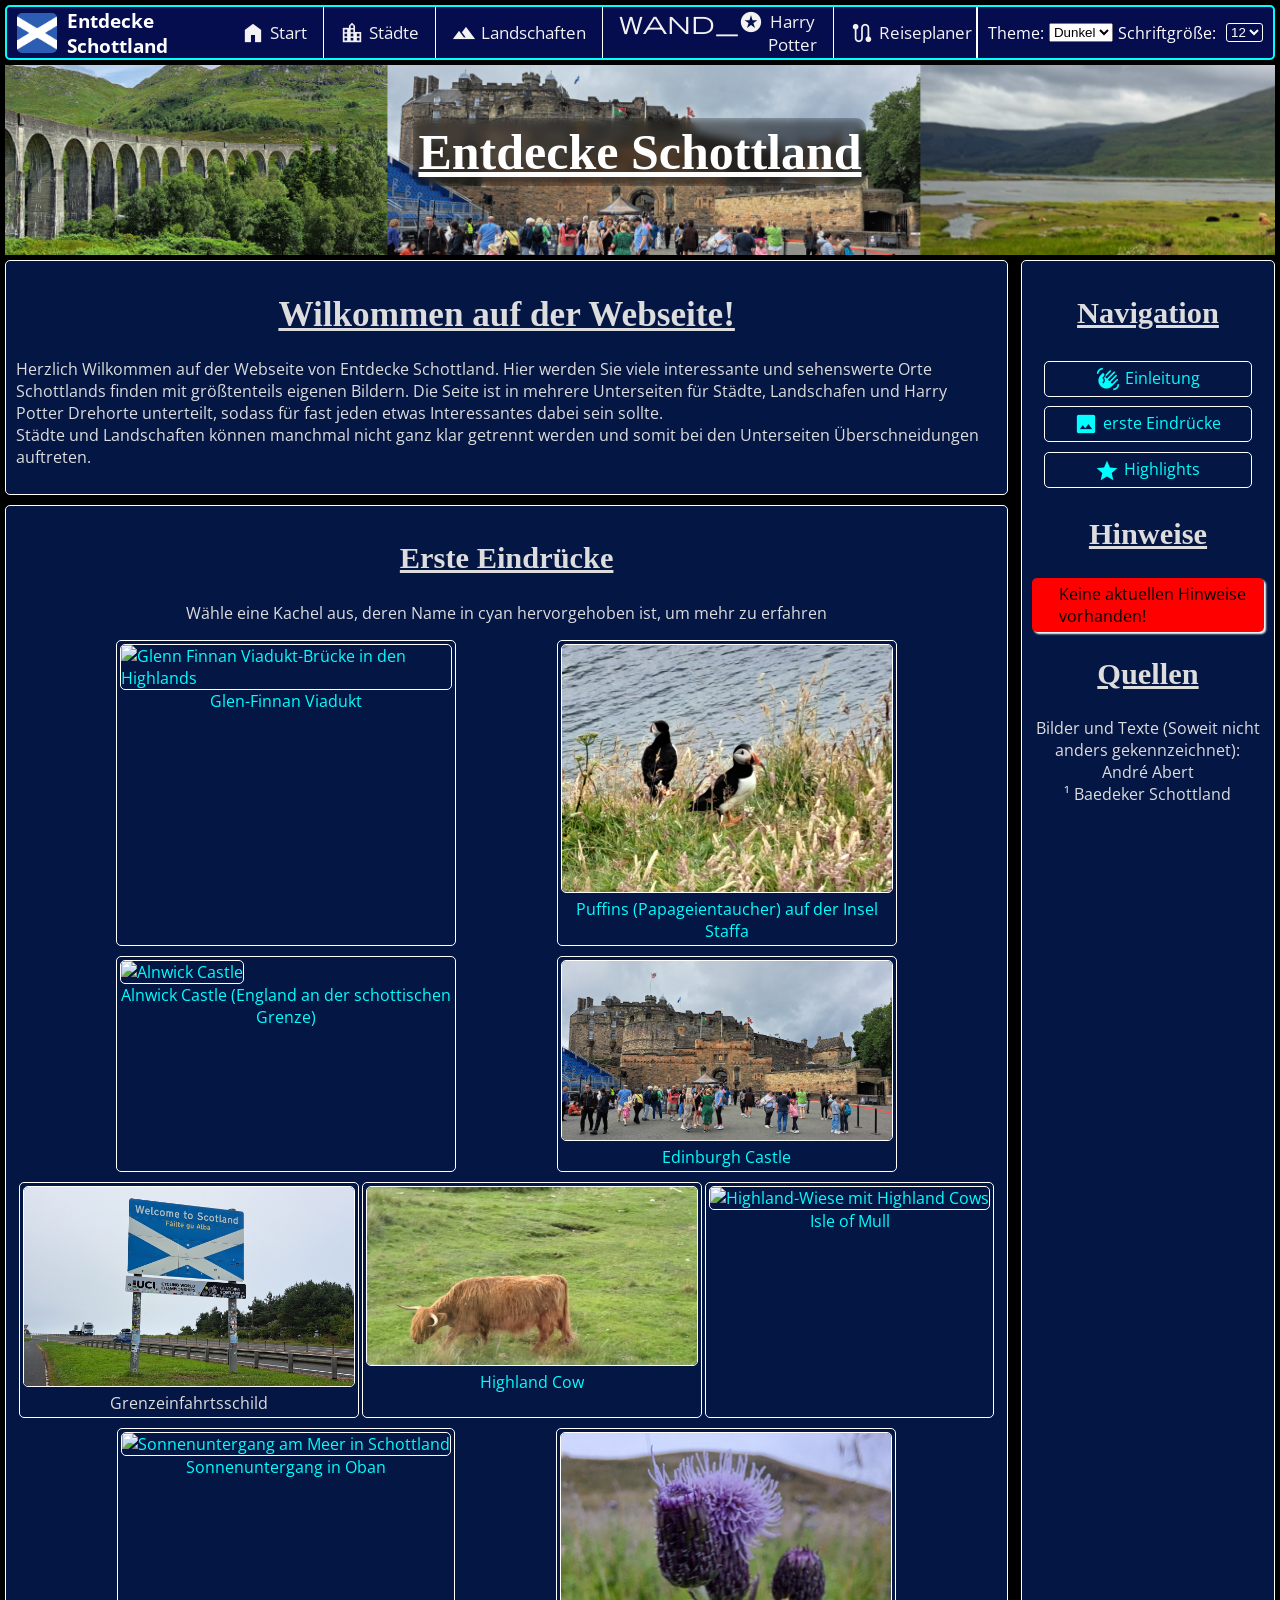
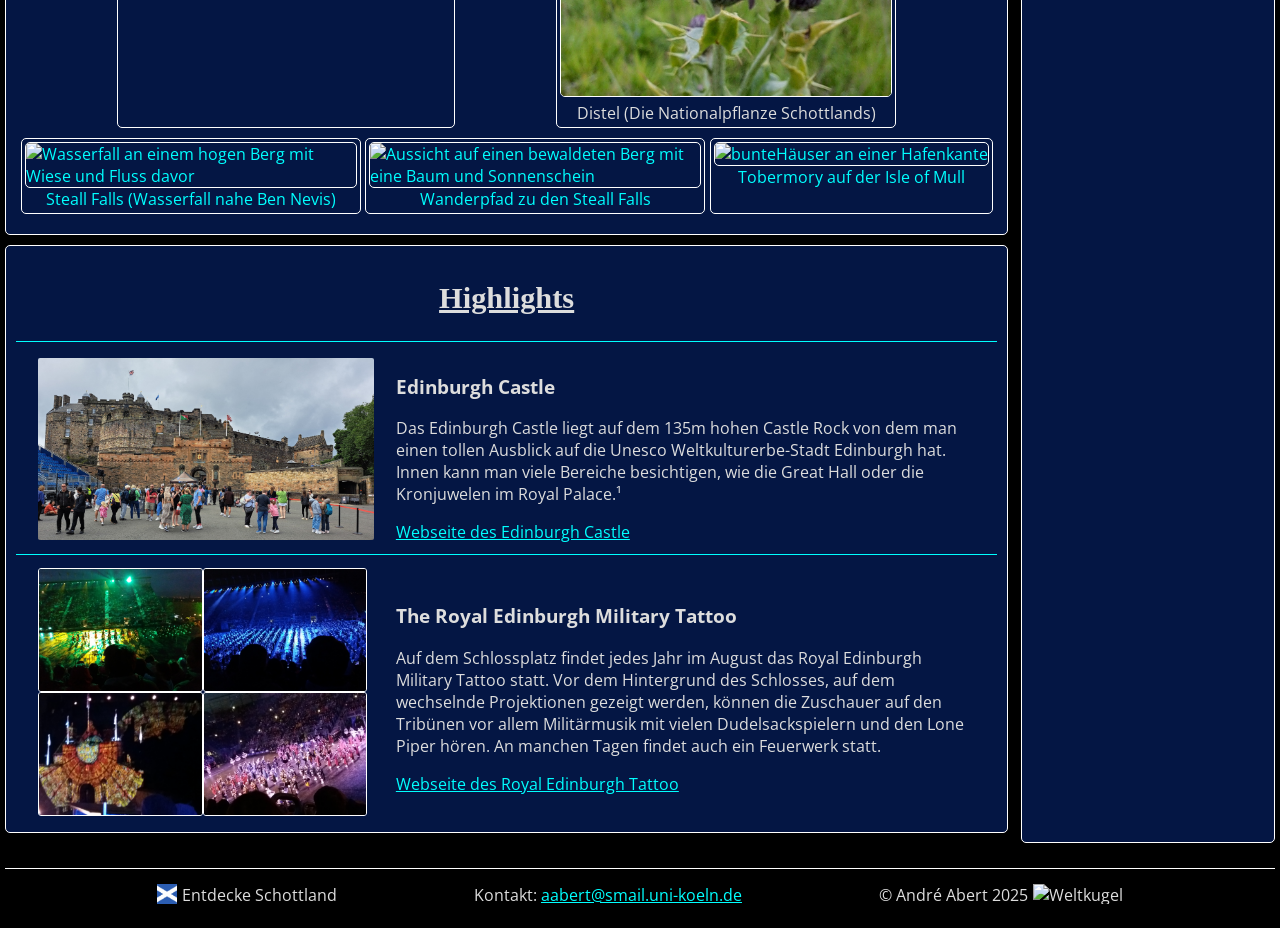
==== commit 85fcfa34: "implemented theme change" ====
--- a/index.html
+++ b/index.html
@@ -46,6 +46,11 @@
         </a>
       </div>
       <div class="fontSizeSelection">
+        <label for="theme">Theme: </label>
+        <select id="theme" onchange="changeTheme(this.value)">
+          <option value="dark">Dunkel</option>
+          <option value="light">Hell</option>
+        </select>
         <label for="fontSize">Schriftgröße: </label>
         <select id="fontSize" onchange="changeFontSize(this.value)">
           <option value="12">12</option>
@@ -69,7 +74,7 @@
       </div>
       <section class="leftBox" id="firstImpr">
         <h2>Erste Eindrücke</h2>
-        <p class="centeredText">Wähle eine Kachel aus, dessen Name cyan ist, um mehr zu erfahren</p>
+        <p class="centeredText">Wähle eine Kachel aus, deren Name in cyan hervorgehoben ist, um mehr zu erfahren</p>
         <div class="leftBoxFlex">
           <a class="flexItem" href="./harryPotter.html#glennfinnan">
             <figure> <!--für Bilder-->
@@ -194,8 +199,8 @@
         <a href="#highlights" class="navCat"><span class="material-symbols-outlined">star</span> Highlights </a>
       </nav>
       <h2>Hinweise</h2>
-      <div class="warning"> Wichtig: Diese Seite ist noch in Entwicklung und unfertig. Gegebenenfalls funktionieren
-        manche Abschnitte noch nicht richtig.</div>
+      <div class="warning"> Keine aktuellen Hinweise vorhanden!
+      </div>
       <h2>Quellen</h2>
       <p class="center">Bilder und Texte (Soweit nicht anders gekennzeichnet): André Abert
         <br>¹ Baedeker Schottland
--- a/css/meins.css
+++ b/css/meins.css
@@ -6,7 +6,9 @@
 
 html {
   scroll-behavior: smooth;
-
+  --color2: rgb(0, 0, 0); /*#000000*/
+  --color1: cyan;
+  --color3: #020522;
 }
 
 .topnav {
@@ -196,7 +198,7 @@
 /* Element Deklaration */
 body {
   margin: 5px;
-  background-color: #000000;
+  background-color: var(--color2);
   color: #ddd;
   font-family: "Open Sans", sans-serif;
 }
@@ -264,7 +266,7 @@
 }
 
 a {
-  color: aqua;
+  color: var(--color1);
 }
 
 figure {
@@ -278,9 +280,9 @@
 /* Klassen Deklarationen */
 .grid-container {
   display: grid;
-  background-color: #000000;
+  background-color: var(--color2);
   grid-template-columns: 79% 20%;
-  grid-template-rows: 55px 10% auto 80px;
+  grid-template-rows: 55px 200px auto 80px;
   column-gap: 1%;
 }
 
@@ -297,7 +299,7 @@
   justify-content: space-between;
   width: 100%;
   border-radius: 5px;
-  border: solid cyan 2px;
+  border: solid var(--color1) 2px;
   background-color: #060d4e;
 }
 
@@ -343,7 +345,9 @@
   justify-content: center;
   align-items: center;
   border-left: white 1px solid;
-  padding: 10px
+  padding: 10px;
+  gap: 5px;
+  color: white;
 }
 
 .sidenav a:hover {
@@ -377,7 +381,7 @@
   justify-content: space-evenly;
   padding: 3px;
   align-items: center;
-  border-top: 1px cyan solid;
+  border-top: 1px var(--color1) solid;
   padding-top: 10px;
 }
 
@@ -448,6 +452,7 @@
   padding: 5px;
   border-radius: 10px;
   backdrop-filter: blur(5px) brightness(50%);
+  height: fit-content;
 }
 
 .warning {
@@ -494,7 +499,7 @@
   border-radius: 5px;
   padding-top: 5px;
   padding-bottom: 5px;
-  color: cyan;
+  color: var(--color1);
   text-decoration: none;
 }
 
@@ -508,7 +513,7 @@
   margin-top: 5px;
   padding-bottom: 5px;
   padding-top: 5px;
-  color: cyan;
+  color: var(--color1);
   text-decoration: none;
 }
 
@@ -519,7 +524,7 @@
 }
 
 .navcat:hover {
-  background-color: #000000;
+  background-color: var(--color2);
 }
 
 .center {
@@ -552,7 +557,7 @@
 
 button {
   margin-left: 10%;
-  border: cyan double 1px;
+  border: var(--color1) double 1px;
   border-radius: 5px;
   padding: 5px
 }
@@ -601,20 +606,20 @@
 .wegberechnung div select {
   padding: 5px;
   border-radius: 20px;
-  background-color: #020522;
-  color: cyan;
-  border: solid cyan 2px;
+  background-color: var(--color3);
+  color: var(--color1);
+  border: solid var(--color1) 2px;
 }
 
 .wegberechnung button {
-  border: solid cyan 2px;
+  border: solid var(--color1) 2px;
   border-radius: 20px;
   padding-left: 20px;
   padding-right: 20px;
   padding-top: 5px;
   padding-bottom: 5px;
-  background-color: #020522;
-  color: cyan;
+  background-color: var(--color3);
+  color: var(--color1);
   font-size: 1em;
   margin: 0px;
 }
